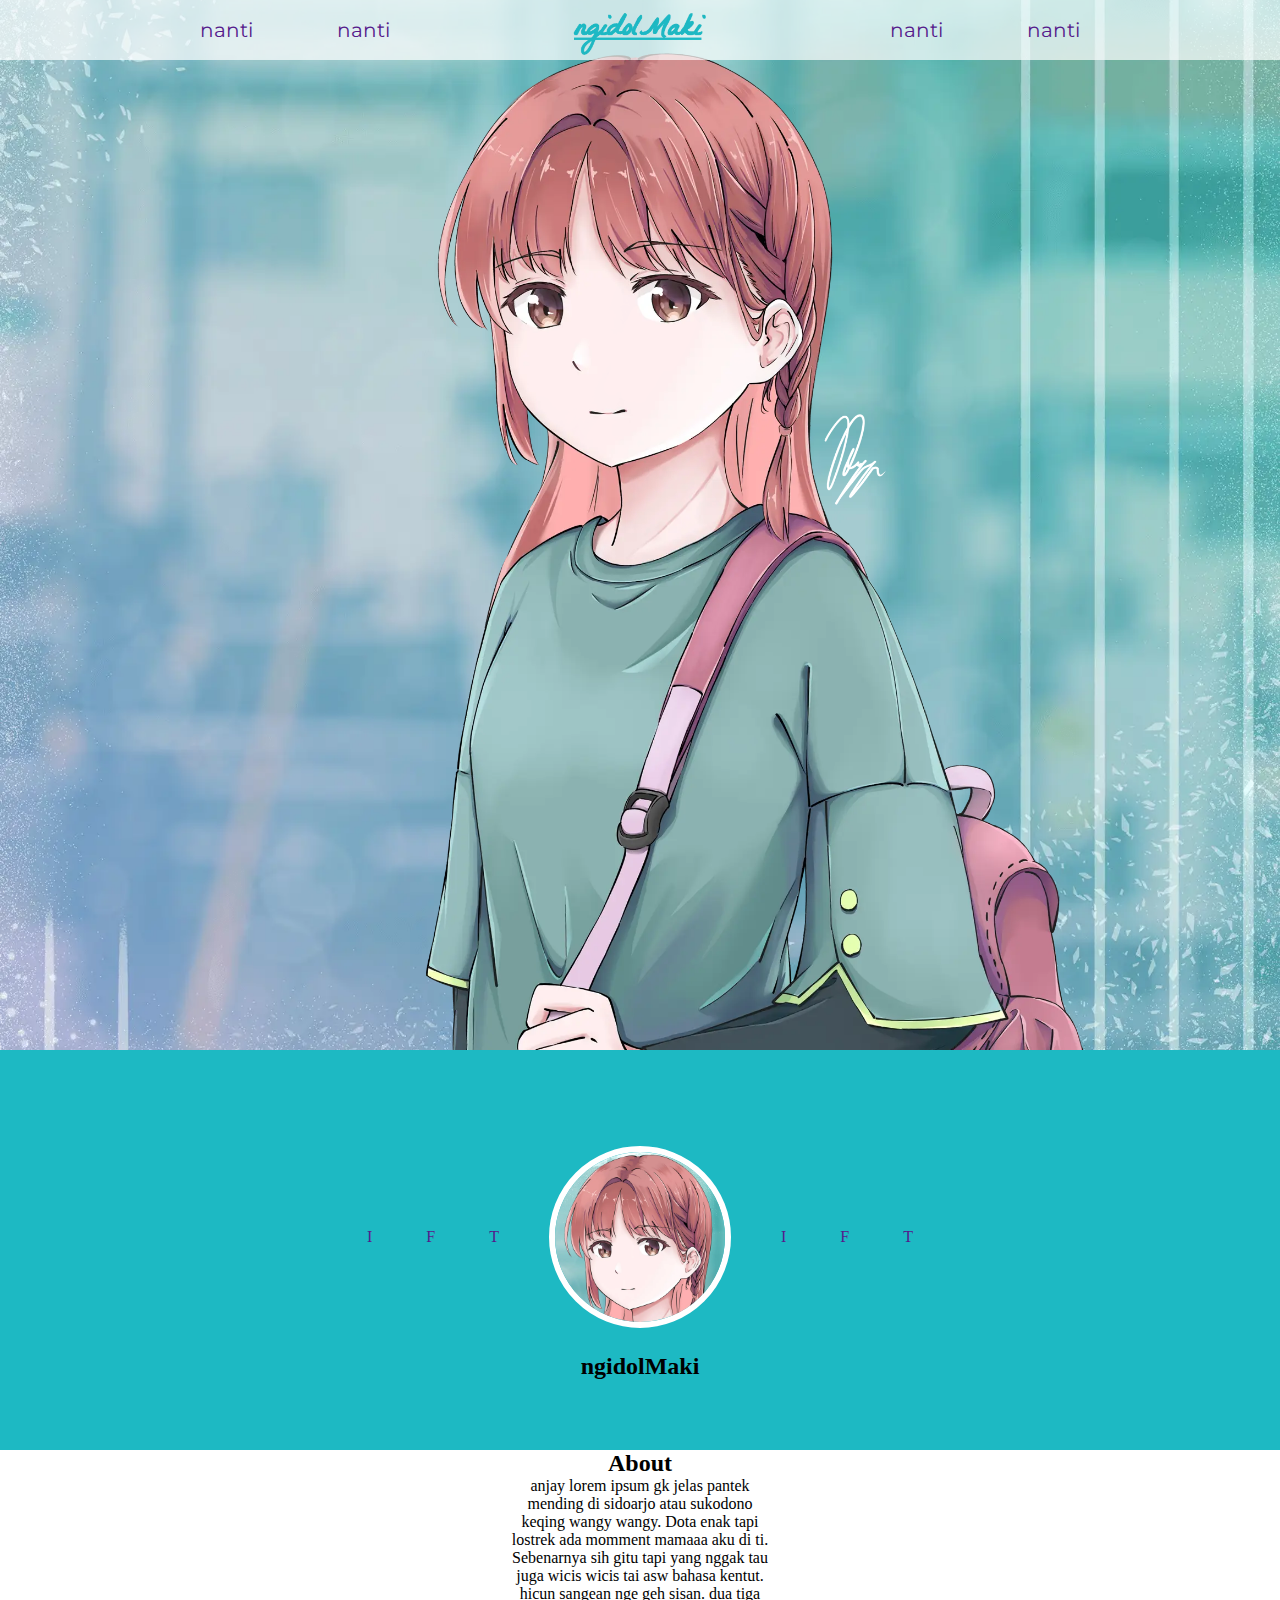
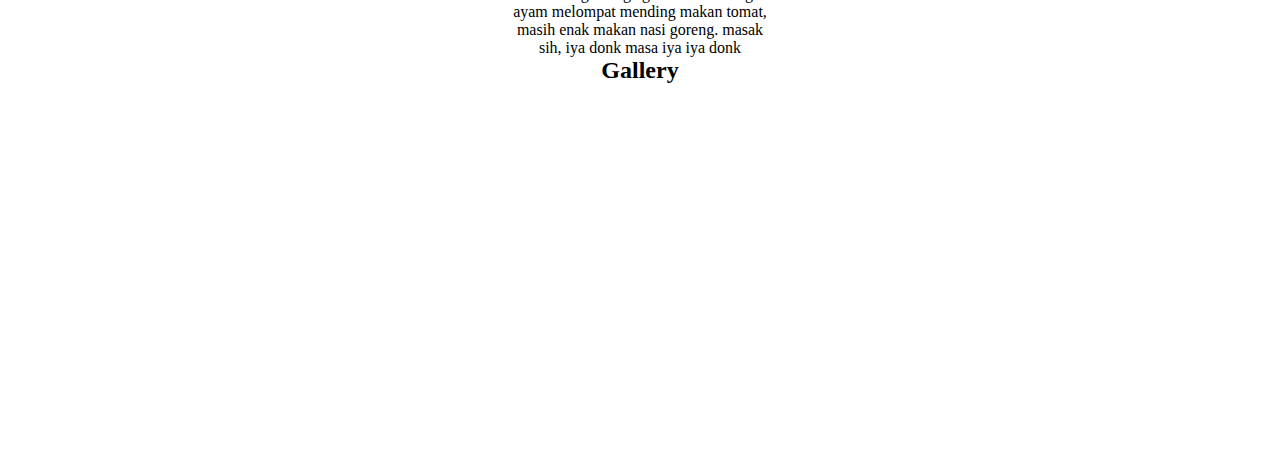
==== index.html @ 77abb31c "tahap awal" ====
<!DOCTYPE html>
<html>
  <head>
    <meta name="viewport" content="width=device-width, initial-scale=1.0" />
    <title>ngidolMaki-2</title>
    <link rel="stylesheet" href="index.css" />
  </head>
  <body>
    <div class="container">
      <div class="navb">
        <div class="navbar">
          <nav>
            <ul id="menuList">
              <li><a href="">nanti</a></li>
              <li><a href="">nanti</a></li>
            </ul>
          </nav>
          <img src="image/name-logo.webp" class="logo" />
          <nav>
            <ul id="menuList">
              <li><a href="">nanti</a></li>
              <li><a href="">nanti</a></li>
            </ul>
          </nav>
          <svg
            xmlns="http://www.w3.org/2000/svg"
            class="menu"
            onclick="toggleMenu()"
            width="40"
            height="40"
            viewBox="0 0 24 24"
            style="fill: rgba(255, 255, 255, 1); transform: ; msfilter: "
          >
            <path d="M4 6h16v2H4zm4 5h12v2H8zm5 5h7v2h-7z"></path>
          </svg>
        </div>
        <div class="imagebg"></div>
        <img src="image/gambar.webp" class="imagebg2" />
      </div>
      <div class="col-1">
        <div class="me">
          <div class="row">
            <ul>
              <li>
                <a href="">I</a>
                <a href="">F</a>
                <a href="">T</a>
              </li>
            </ul>
            <img src="image/profil.webp" />
            <ul>
              <li>
                <a href="">I</a>
                <a href="">F</a>
                <a href="">T</a>
              </li>
            </ul>
          </div>
          <h2>ngidolMaki</h2>
        </div>
        <div class="about">
          <h2>About</h2>
          <p>
            anjay lorem ipsum gk jelas pantek mending di sidoarjo atau sukodono keqing wangy wangy. Dota enak tapi lostrek ada momment mamaaa aku di ti.
            Sebenarnya sih gitu tapi yang nggak tau juga wicis wicis tai asw bahasa kentut. hicun sangean nge geh sisan. dua tiga ayam melompat mending makan
            tomat, masih enak makan nasi goreng. masak sih, iya donk masa iya iya donk
          </p>
        </div>
        <div class="gallery">
          <h2>Gallery</h2>
        </div>
      </div>
    </div>
  </body>
</html>
---- index.css ----
@import url("https://fonts.googleapis.com/css2?family=Montserrat&display=swap");

* {
  margin: 0;
  padding: 0;
}

.container {
  width: 100%;
  box-sizing: border-box;
  overflow: hidden;
}
.navb {
  width: 100%;
  display: flex;
  justify-content: center;
}
.navbar {
  width: 100%;
  display: flex;
  background: rgba(255, 255, 255, 0.7);
  align-items: center;
  justify-content: center;
  padding: 0 20px;
  z-index: 1;
}
.menu {
  display: none;
  cursor: pointer;
}
.logo {
  width: 140px;
  margin-top: 10px;
}
nav {
  flex: 1;
  text-align: center;
}
nav ul li {
  list-style: none;
  margin-left: 40px;
  margin-right: 40px;
  display: inline-block;
  font-size: 20px;
  font-family: "Montserrat", sans-serif;
}
nav ul li a {
  text-decoration: none;
}
.imagebg {
  width: 100%;
  height: 1100px;
  position: absolute;
  background: url(image/bg.webp) no-repeat fixed center;
  background-size: cover;
}

.imagebg2 {
  height: 1100px;
  margin-top: 40px;
  position: absolute;
  transform: translateX(50px);
}
.col-1 {
  height: 1000px;
  width: 100%;
  margin-top: 990px;
  position: absolute;
  background: white;
  text-align: center;
}
.me {
  width: 100%;
  height: 400px;
  background-color: #1db9c3;
  display: flex;
  flex-direction: column;
  justify-content: center;
}
.row {
  display: flex;
  justify-content: center;
  align-items: center;
}
.me .row img {
  width: 170px;
  border-radius: 50%;
  border: solid white 6px;
  margin: 25px;
}
.me .row ul li {
  list-style: none;
}
.me .row ul li a {
  text-decoration: none;
  margin: 25px;
}

.about {
  text-align: center;
  padding-left: 510px;
  padding-right: 510px;
}
.gallery {
}
@media only screen and (max-width: 1230px) {
  .imagebg2 {
    width: 80%;
    height: auto;
    transform: translateX(12px);
  }
  nav ul li {
    margin-left: 5px;
    margin-right: 5px;
  }
  .col-1 {
    margin-top: 75%;
  }
  .about {
    padding-left: 80px;
    padding-right: 80px;
  }
}
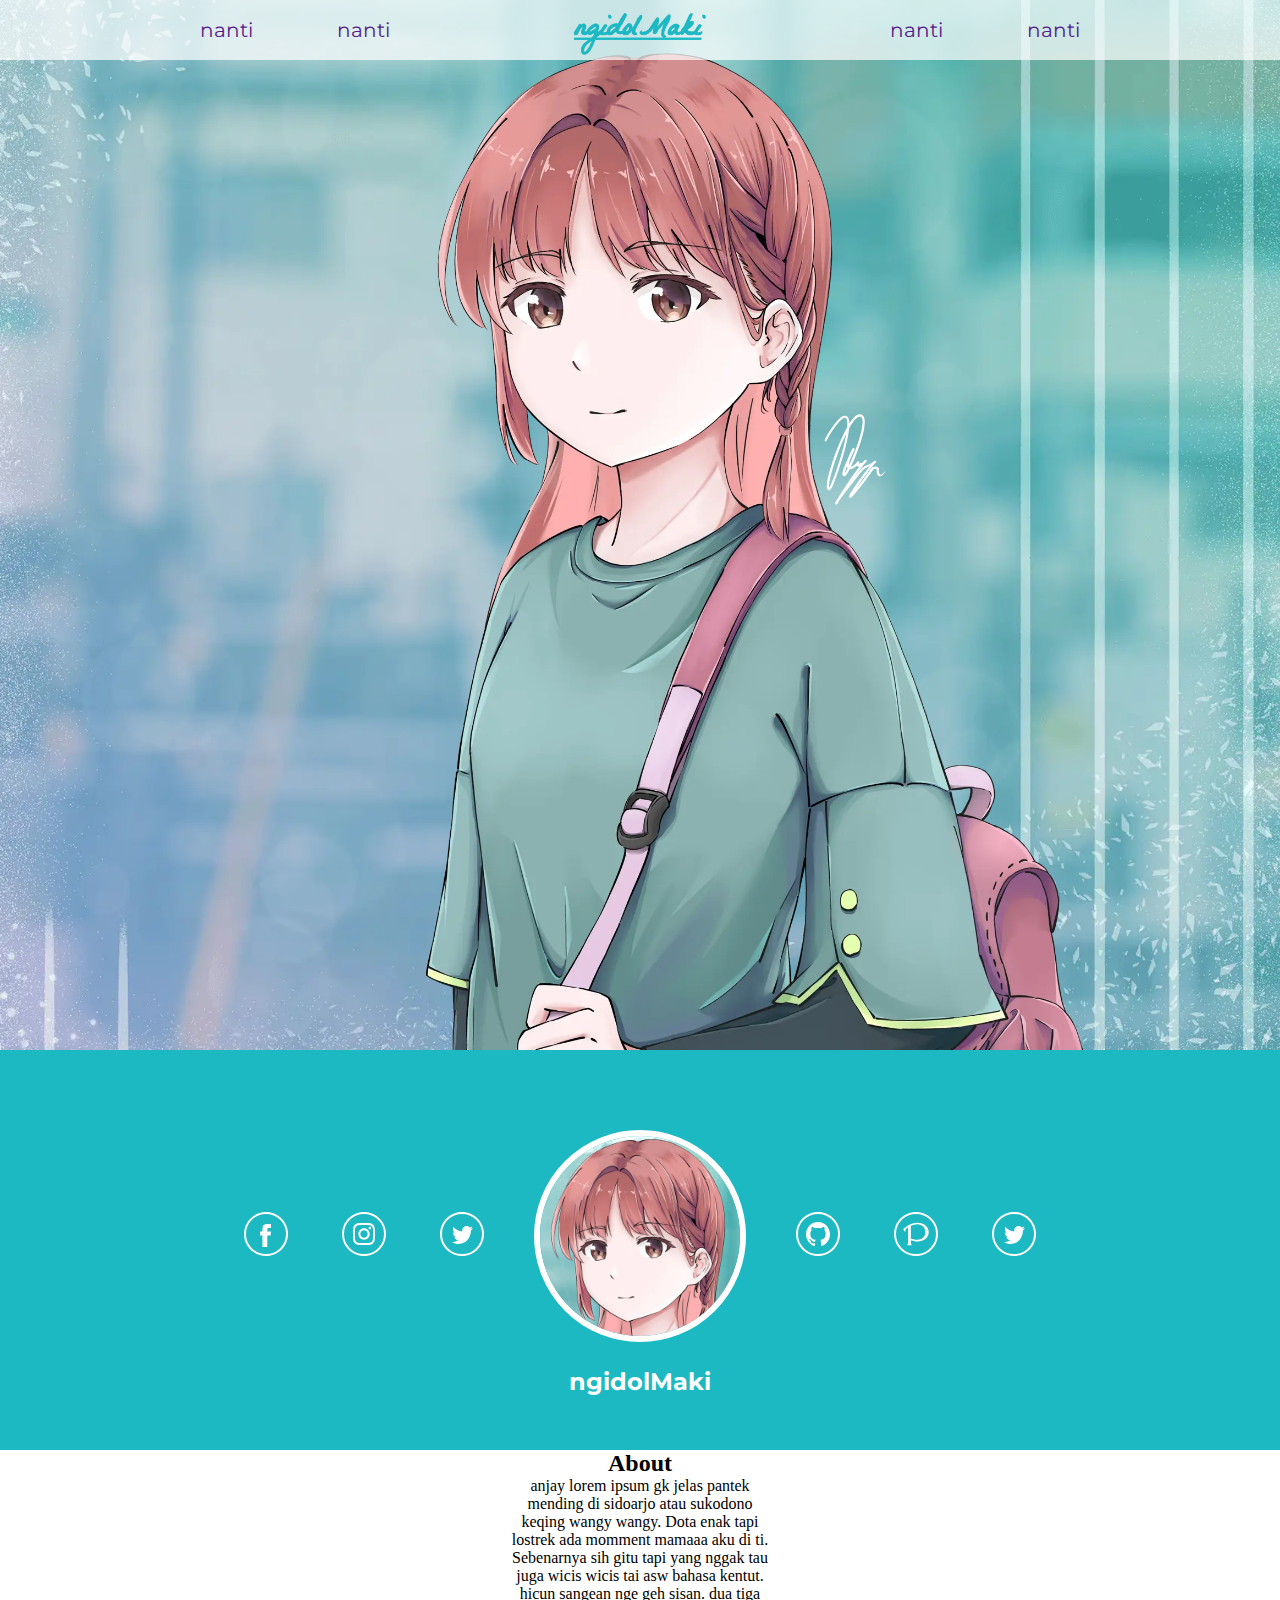
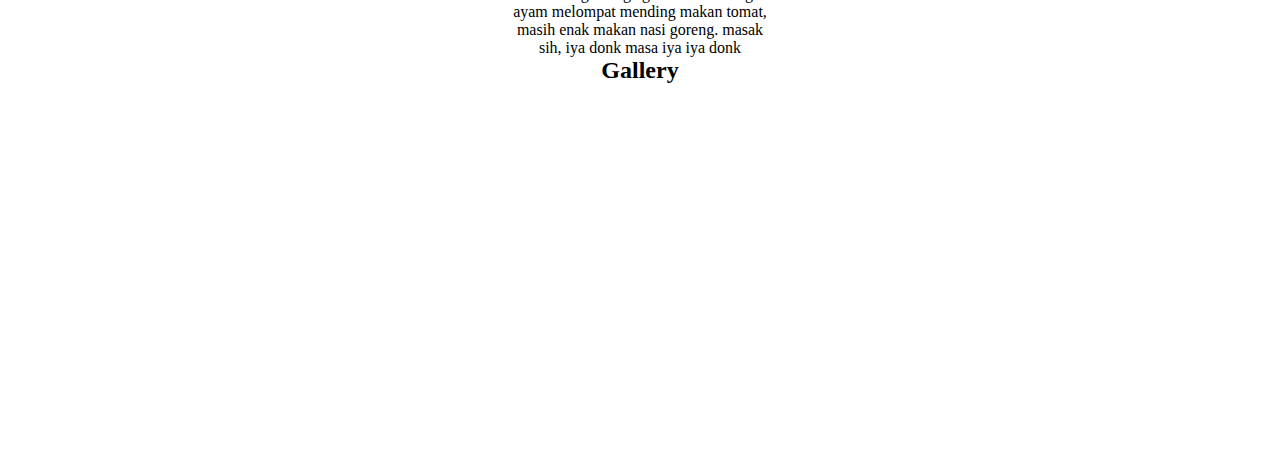
==== commit 15ca0766: "tahap 2" ====
--- a/index.html
+++ b/index.html
@@ -42,17 +42,195 @@
           <div class="row">
             <ul>
               <li>
-                <a href="">I</a>
-                <a href="">F</a>
-                <a href="">T</a>
+                <a href=""
+                  ><svg
+                    width="44px"
+                    height="44px"
+                    viewBox="0 0 44 44"
+                    version="1.1"
+                    xmlns:xlink="http://www.w3.org/1999/xlink"
+                    xmlns="http://www.w3.org/2000/svg"
+                  >
+                    <defs>
+                      <path d="M22 44C34.1503 44 44 34.1503 44 22C44 9.84974 34.1503 0 22 0C9.84974 0 0 9.84974 0 22C0 34.1503 9.84974 44 22 44Z" id="path_1" />
+                      <clipPath id="clip_1">
+                        <use xlink:href="#path_1" />
+                      </clipPath>
+                    </defs>
+                    <path d="M0 0L44 0L44 44L0 44L0 0Z" id="Rectangle" fill="none" fill-rule="evenodd" stroke="none" />
+                    <g id="Oval">
+                      <g clip-path="url(#clip_1)">
+                        <use xlink:href="#path_1" fill="none" stroke="#fff" stroke-width="4" />
+                      </g>
+                    </g>
+                    <path
+                      d="M7.31471 23L2.43724 23L2.43724 11.4985L0 11.4985L0 7.53553L2.43724 7.53553L2.43724 5.15627C2.43724 1.92344 3.81271 0 7.72302 0L10.9776 0L10.9776 3.96447L8.94351 3.96447C7.42126 3.96447 7.32067 4.51827 7.32067 5.55185L7.31396 7.53553L11 7.53553L10.5686 11.4985L7.31396 11.4985L7.31396 23L7.31471 23Z"
+                      transform="translate(16 12)"
+                      id="Shape"
+                      fill="#fff"
+                      fill-rule="evenodd"
+                      stroke="none"
+                    /></svg
+                ></a>
+                <a href=""
+                  ><svg
+                    width="44px"
+                    height="44px"
+                    viewBox="0 0 44 44"
+                    version="1.1"
+                    xmlns:xlink="http://www.w3.org/1999/xlink"
+                    xmlns="http://www.w3.org/2000/svg"
+                  >
+                    <defs>
+                      <path d="M22 44C34.1503 44 44 34.1503 44 22C44 9.84974 34.1503 0 22 0C9.84974 0 0 9.84974 0 22C0 34.1503 9.84974 44 22 44Z" id="path_1" />
+                      <clipPath id="clip_1">
+                        <use xlink:href="#path_1" />
+                      </clipPath>
+                    </defs>
+                    <path d="M0 0L44 0L44 44L0 44L0 0Z" id="Rectangle" fill="none" fill-rule="evenodd" stroke="none" />
+                    <g id="Oval">
+                      <g clip-path="url(#clip_1)">
+                        <use xlink:href="#path_1" fill="none" stroke="#fff" stroke-width="4" />
+                      </g>
+                    </g>
+                    <path
+                      d="M11 0C8.01254 0 7.63798 0.0126627 6.46471 0.0661955C5.29385 0.119641 4.49426 0.305565 3.79454 0.577508C3.07119 0.85862 2.45775 1.23475 1.84623 1.84627C1.2347 2.45779 0.858576 3.07123 0.577464 3.79458C0.305521 4.49431 0.119597 5.29389 0.0661518 6.46476C0.0126191 7.63798 0 8.01258 0 11C0 13.9875 0.0126191 14.3621 0.0661518 15.5353C0.119597 16.7062 0.305521 17.5057 0.577464 18.2055C0.858576 18.9288 1.2347 19.5423 1.84623 20.1538C2.45775 20.7653 3.07119 21.1414 3.79454 21.4225C4.49426 21.6945 5.29385 21.8804 6.46471 21.9338C7.63798 21.9874 8.01254 22 11 22C13.9874 22 14.362 21.9874 15.5352 21.9338C16.7061 21.8804 17.5057 21.6945 18.2054 21.4225C18.9288 21.1414 19.5422 20.7653 20.1537 20.1538C20.7653 19.5423 21.1414 18.9288 21.4225 18.2055C21.6944 17.5057 21.8804 16.7062 21.9338 15.5353C21.9873 14.3621 22 13.9875 22 11C22 8.01258 21.9873 7.63798 21.9338 6.46476C21.8804 5.29389 21.6944 4.49431 21.4225 3.79458C21.1414 3.07123 20.7653 2.45779 20.1537 1.84627C19.5422 1.23475 18.9288 0.85862 18.2054 0.577508C17.5057 0.305565 16.7061 0.119641 15.5352 0.0661955C14.362 0.0126627 13.9874 0 11 0ZM11 1.98202C13.9371 1.98202 14.285 1.9932 15.4449 2.04612C16.5174 2.09507 17.0998 2.27427 17.4875 2.42487C18.0009 2.62441 18.3674 2.86282 18.7523 3.24773C19.1372 3.63263 19.3756 3.99911 19.5751 4.51251C19.7257 4.90017 19.9049 5.48261 19.9539 6.55506C20.0068 7.715 20.018 8.06288 20.018 11C20.018 13.9372 20.0068 14.285 19.9539 15.4449C19.9049 16.5174 19.7257 17.0999 19.5751 17.4875C19.3756 18.0009 19.1372 18.3674 18.7523 18.7523C18.3674 19.1372 18.0009 19.3756 17.4875 19.5751C17.0998 19.7258 16.5174 19.905 15.4449 19.9539C14.2852 20.0068 13.9373 20.018 11 20.018C8.06266 20.018 7.71479 20.0068 6.55506 19.9539C5.48257 19.905 4.90013 19.7258 4.51252 19.5751C3.99906 19.3756 3.63259 19.1372 3.24768 18.7523C2.86278 18.3674 2.62437 18.0009 2.42487 17.4875C2.27423 17.0999 2.09503 16.5174 2.04608 15.445C1.99316 14.285 1.98198 13.9372 1.98198 11C1.98198 8.06288 1.99316 7.715 2.04608 6.5551C2.09503 5.48261 2.27423 4.90017 2.42487 4.51251C2.62437 3.99911 2.86278 3.63263 3.24768 3.24773C3.63259 2.86282 3.99906 2.62441 4.51252 2.42487C4.90013 2.27427 5.48257 2.09507 6.55501 2.04612C7.71496 1.9932 8.06284 1.98202 11 1.98202ZM16.8492 6.41667C17.5725 6.41667 18.1587 5.83036 18.1587 5.10712C18.1587 4.38388 17.5725 3.79762 16.8492 3.79762C16.126 3.79762 15.5397 4.38388 15.5397 5.10712C15.5397 5.83036 16.126 6.41667 16.8492 6.41667ZM5.36905 11.0218C5.36905 7.8999 7.8999 5.36905 11.0218 5.36905C14.1438 5.36905 16.6746 7.8999 16.6746 11.0218C16.6746 14.1438 14.1438 16.6746 11.0218 16.6746C7.8999 16.6746 5.36905 14.1438 5.36905 11.0218ZM11.0218 14.6912C8.99531 14.6912 7.35246 13.0483 7.35246 11.0218C7.35246 8.99532 8.99531 7.35247 11.0218 7.35247C13.0483 7.35247 14.6912 8.99532 14.6912 11.0218C14.6912 13.0483 13.0483 14.6912 11.0218 14.6912Z"
+                      transform="translate(11 11)"
+                      id="Shape"
+                      fill="#fff"
+                      fill-rule="evenodd"
+                      stroke="none"
+                    /></svg
+                ></a>
+                <a href=""
+                  ><svg
+                    width="44px"
+                    height="44px"
+                    viewBox="0 0 44 44"
+                    version="1.1"
+                    xmlns:xlink="http://www.w3.org/1999/xlink"
+                    xmlns="http://www.w3.org/2000/svg"
+                  >
+                    <defs>
+                      <path d="M22 44C34.1503 44 44 34.1503 44 22C44 9.84974 34.1503 0 22 0C9.84974 0 0 9.84974 0 22C0 34.1503 9.84974 44 22 44Z" id="path_1" />
+                      <clipPath id="clip_1">
+                        <use xlink:href="#path_1" />
+                      </clipPath>
+                    </defs>
+                    <path d="M0 0L44 0L44 44L0 44L0 0Z" id="Rectangle" fill="none" fill-rule="evenodd" stroke="none" />
+                    <g id="Oval">
+                      <g clip-path="url(#clip_1)">
+                        <use xlink:href="#path_1" fill="none" stroke="#fff" stroke-width="4" />
+                      </g>
+                    </g>
+                    <path
+                      d="M18.5261 2.84573C19.4161 2.28413 20.099 1.39362 20.4194 0.332804C19.5862 0.85411 18.6654 1.23111 17.683 1.43522C16.8991 0.551206 15.7787 0 14.5387 0C12.1597 0 10.2319 2.03452 10.2319 4.54355C10.2319 4.89975 10.2677 5.24686 10.3416 5.57836C6.76211 5.38856 3.58813 3.58154 1.46188 0.830709C1.09086 1.50412 0.878852 2.28413 0.878852 3.11613C0.878852 4.69175 1.63937 6.08277 2.79556 6.89918C2.08928 6.87578 1.4249 6.66907 0.843106 6.33107L0.843106 6.38697C0.843106 8.5892 2.32717 10.4261 4.30058 10.8421C3.93819 10.9487 3.55855 11.002 3.16411 11.002C2.88678 11.002 2.6156 10.9747 2.35429 10.9214C2.90157 12.7258 4.49287 14.0415 6.37876 14.0766C4.90333 15.296 3.04578 16.0214 1.028 16.0214C0.680402 16.0214 0.336503 16.0019 0 15.959C1.90685 17.2473 4.17116 18 6.60433 18C14.53 18 18.8614 11.0761 18.8614 5.07136C18.8614 4.87375 18.859 4.67745 18.8503 4.48375C19.6922 3.84284 20.4244 3.04203 21 2.13072C20.2272 2.49213 19.3964 2.73653 18.5261 2.84573Z"
+                      transform="translate(12 14)"
+                      id="Shape"
+                      fill="#fff"
+                      fill-rule="evenodd"
+                      stroke="none"
+                    /></svg
+                ></a>
               </li>
             </ul>
             <img src="image/profil.webp" />
             <ul>
               <li>
-                <a href="">I</a>
-                <a href="">F</a>
-                <a href="">T</a>
+                <a href=""
+                  ><svg
+                    width="44px"
+                    height="44px"
+                    viewBox="0 0 44 44"
+                    version="1.1"
+                    xmlns:xlink="http://www.w3.org/1999/xlink"
+                    xmlns="http://www.w3.org/2000/svg"
+                  >
+                    <defs>
+                      <filter id="filter_1">
+                        <feColorMatrix in="SourceGraphic" type="matrix" values="0 0 0 0 1 0 0 0 0 1 0 0 0 0 1 0 0 0 1 0" />
+                      </filter>
+                      <path d="M22 44C34.1503 44 44 34.1503 44 22C44 9.84974 34.1503 0 22 0C9.84974 0 0 9.84974 0 22C0 34.1503 9.84974 44 22 44Z" id="path_1" />
+                      <clipPath id="clip_1">
+                        <use xlink:href="#path_1" />
+                      </clipPath>
+                    </defs>
+                    <g id="github-2" filter="url(#filter_1)">
+                      <path d="M0 0L44 0L44 44L0 44L0 0Z" id="Rectangle" fill="none" fill-rule="evenodd" stroke="none" />
+                      <g id="Oval">
+                        <g clip-path="url(#clip_1)">
+                          <use xlink:href="#path_1" fill="none" stroke="#fff" stroke-width="4" />
+                        </g>
+                      </g>
+                      <path
+                        d="M0 12.3044C0 17.7398 3.43804 22.3519 8.20651 23.9789C8.8069 24.0922 9.02569 23.7123 9.02569 23.386C9.02569 23.0937 9.01538 22.3202 9.00948 21.2937C5.67163 22.0369 4.96737 19.644 4.96737 19.644C4.4215 18.2225 3.63473 17.8441 3.63473 17.8441C2.5452 17.0804 3.71724 17.0963 3.71724 17.0963C4.9217 17.1832 5.55523 18.3645 5.55523 18.3645C6.62635 20.2445 8.36416 19.7014 9.04779 19.3865C9.15682 18.5911 9.46696 18.0495 9.80951 17.7413C7.14497 17.4309 4.34341 16.3757 4.34341 11.6609C4.34341 10.3171 4.8112 9.21888 5.57881 8.35855C5.45578 8.04736 5.04399 6.79652 5.69668 5.10305C5.69668 5.10305 6.70444 4.77146 8.99623 6.36371C9.9539 6.09103 10.9801 5.95432 12.0004 5.94979C13.0199 5.95432 14.0461 6.09103 15.0052 6.36371C17.2956 4.77146 18.3019 5.10305 18.3019 5.10305C18.956 6.79652 18.5442 8.04736 18.4212 8.35855C19.1903 9.21888 19.6544 10.3171 19.6544 11.6609C19.6544 16.387 16.8491 17.4271 14.1758 17.7323C14.6067 18.1122 14.9898 18.863 14.9898 20.0104C14.9898 21.6555 14.9758 22.9826 14.9758 23.386C14.9758 23.7153 15.1916 24.0975 15.8009 23.9774C20.5649 22.3474 24 17.7391 24 12.3044C24 5.50867 18.6267 0 11.9989 0C5.37328 0 0 5.50867 0 12.3044Z"
+                        transform="translate(10 10)"
+                        id="Shape"
+                        fill="#fff"
+                        fill-rule="evenodd"
+                        stroke="none"
+                      />
+                    </g></svg
+                ></a>
+                <a href=""
+                  ><svg
+                    width="44px"
+                    height="44px"
+                    viewBox="0 0 44 44"
+                    version="1.1"
+                    xmlns:xlink="http://www.w3.org/1999/xlink"
+                    xmlns="http://www.w3.org/2000/svg"
+                  >
+                    <defs>
+                      <path d="M22 44C34.1503 44 44 34.1503 44 22C44 9.84974 34.1503 0 22 0C9.84974 0 0 9.84974 0 22C0 34.1503 9.84974 44 22 44Z" id="path_1" />
+                      <clipPath id="clip_1">
+                        <use xlink:href="#path_1" />
+                      </clipPath>
+                    </defs>
+                    <path
+                      d="M22.3267 2.70468C20.3241 0.990851 17.5232 0 14.2646 0C5.77346 -1.98415e-07 0 6.42363 0 6.42363L1.62801 8.95667C1.62801 8.95667 2.52784 9.02949 2.05192 7.53931C2.46282 6.77732 3.26903 5.75006 4.84243 4.56676C4.84243 4.56676 4.84243 20.5634 4.84243 21.432C4.16365 21.6193 3.26903 21.973 3.88018 22.5711C4.92305 22.5711 7.77857 22.5711 8.55357 22.5711C9.16992 21.9652 8.19727 21.6011 7.60693 21.432C7.60693 20.7819 7.60693 17.453 7.60693 17.453C7.60693 17.453 10.8109 18.6857 14.2672 18.6857C17.3022 18.6857 20.0641 17.8015 22.1186 16.2021C24.1731 14.6131 25.4969 12.2387 25.4891 9.52361C25.4917 6.85794 24.3292 4.41072 22.3267 2.70468L22.3267 2.70468ZM19.8482 14.868C18.4283 16.2437 16.3607 17.1123 13.9785 17.1097C11.3207 17.1097 9.08148 16.6052 7.60431 15.8926C7.60431 15.8926 7.60431 15.4557 7.60431 12.2673C7.60431 8.81883 7.60431 3.23781 7.60431 3.23781C9.22452 2.10913 11.8564 1.41215 13.9785 1.41735C16.5584 1.41995 18.5843 2.3744 19.9548 3.82556C21.3228 5.28453 22.0692 7.22202 22.077 9.47419C22.0666 11.6743 21.2682 13.4818 19.8482 14.868L19.8482 14.868Z"
+                      transform="translate(9.255493 10.714439)"
+                      id="Shape"
+                      fill="#fff"
+                      fill-rule="evenodd"
+                      stroke="none"
+                    />
+                    <g id="Oval">
+                      <g clip-path="url(#clip_1)">
+                        <use xlink:href="#path_1" fill="none" stroke="#fff" stroke-width="4" />
+                      </g>
+                    </g></svg
+                ></a>
+                <a href=""
+                  ><svg
+                    width="44px"
+                    height="44px"
+                    viewBox="0 0 44 44"
+                    version="1.1"
+                    xmlns:xlink="http://www.w3.org/1999/xlink"
+                    xmlns="http://www.w3.org/2000/svg"
+                  >
+                    <defs>
+                      <path d="M22 44C34.1503 44 44 34.1503 44 22C44 9.84974 34.1503 0 22 0C9.84974 0 0 9.84974 0 22C0 34.1503 9.84974 44 22 44Z" id="path_1" />
+                      <clipPath id="clip_1">
+                        <use xlink:href="#path_1" />
+                      </clipPath>
+                    </defs>
+                    <path d="M0 0L44 0L44 44L0 44L0 0Z" id="Rectangle" fill="none" fill-rule="evenodd" stroke="none" />
+                    <g id="Oval">
+                      <g clip-path="url(#clip_1)">
+                        <use xlink:href="#path_1" fill="none" stroke="#fff" stroke-width="4" />
+                      </g>
+                    </g>
+                    <path
+                      d="M18.5261 2.84573C19.4161 2.28413 20.099 1.39362 20.4194 0.332804C19.5862 0.85411 18.6654 1.23111 17.683 1.43522C16.8991 0.551206 15.7787 0 14.5387 0C12.1597 0 10.2319 2.03452 10.2319 4.54355C10.2319 4.89975 10.2677 5.24686 10.3416 5.57836C6.76211 5.38856 3.58813 3.58154 1.46188 0.830709C1.09086 1.50412 0.878852 2.28413 0.878852 3.11613C0.878852 4.69175 1.63937 6.08277 2.79556 6.89918C2.08928 6.87578 1.4249 6.66907 0.843106 6.33107L0.843106 6.38697C0.843106 8.5892 2.32717 10.4261 4.30058 10.8421C3.93819 10.9487 3.55855 11.002 3.16411 11.002C2.88678 11.002 2.6156 10.9747 2.35429 10.9214C2.90157 12.7258 4.49287 14.0415 6.37876 14.0766C4.90333 15.296 3.04578 16.0214 1.028 16.0214C0.680402 16.0214 0.336503 16.0019 0 15.959C1.90685 17.2473 4.17116 18 6.60433 18C14.53 18 18.8614 11.0761 18.8614 5.07136C18.8614 4.87375 18.859 4.67745 18.8503 4.48375C19.6922 3.84284 20.4244 3.04203 21 2.13072C20.2272 2.49213 19.3964 2.73653 18.5261 2.84573Z"
+                      transform="translate(12 14)"
+                      id="Shape"
+                      fill="#fff"
+                      fill-rule="evenodd"
+                      stroke="none"
+                    /></svg
+                ></a>
               </li>
             </ul>
           </div>
--- a/index.css
+++ b/index.css
@@ -76,6 +76,7 @@
   display: flex;
   flex-direction: column;
   justify-content: center;
+  font-family: "Montserrat", sans-serif;
 }
 .row {
   display: flex;
@@ -83,7 +84,7 @@
   align-items: center;
 }
 .me .row img {
-  width: 170px;
+  width: 200px;
   border-radius: 50%;
   border: solid white 6px;
   margin: 25px;
@@ -94,6 +95,9 @@
 .me .row ul li a {
   text-decoration: none;
   margin: 25px;
+}
+.me h2 {
+  color: white;
 }
 
 .about {
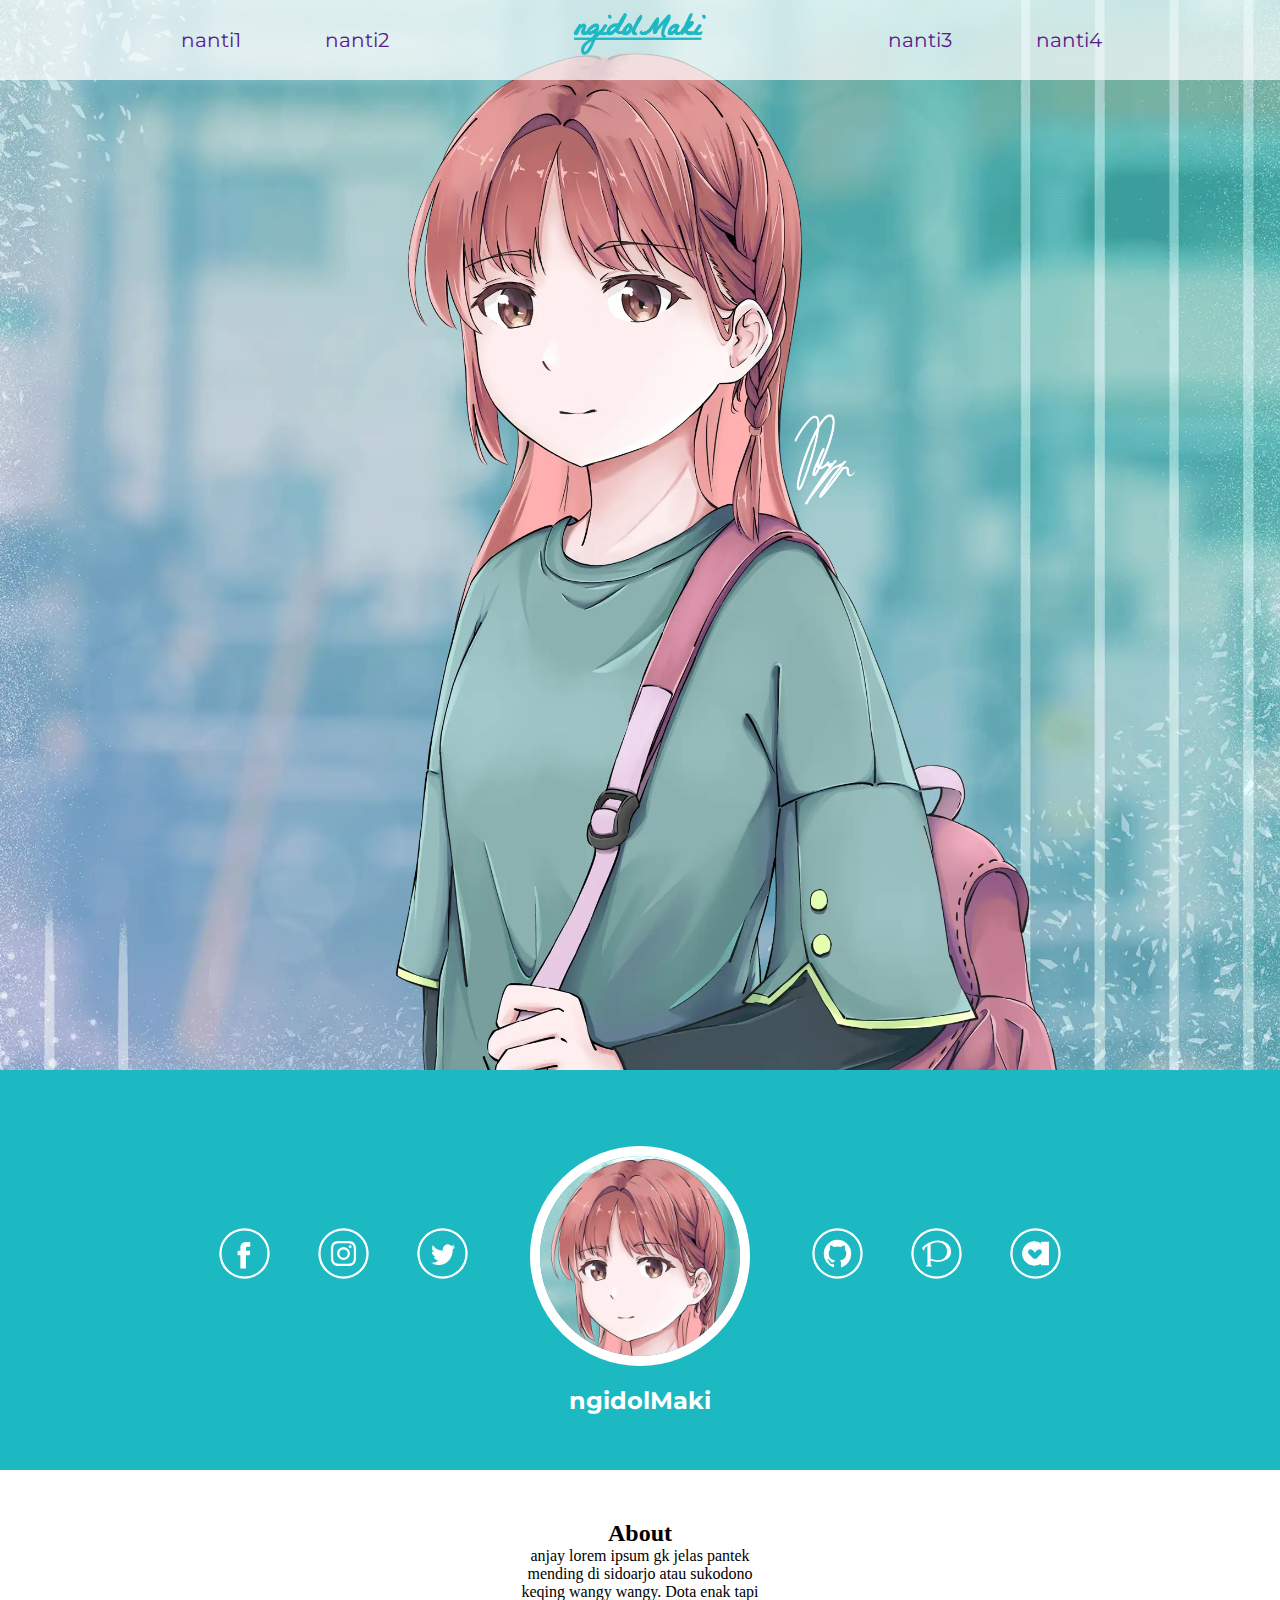
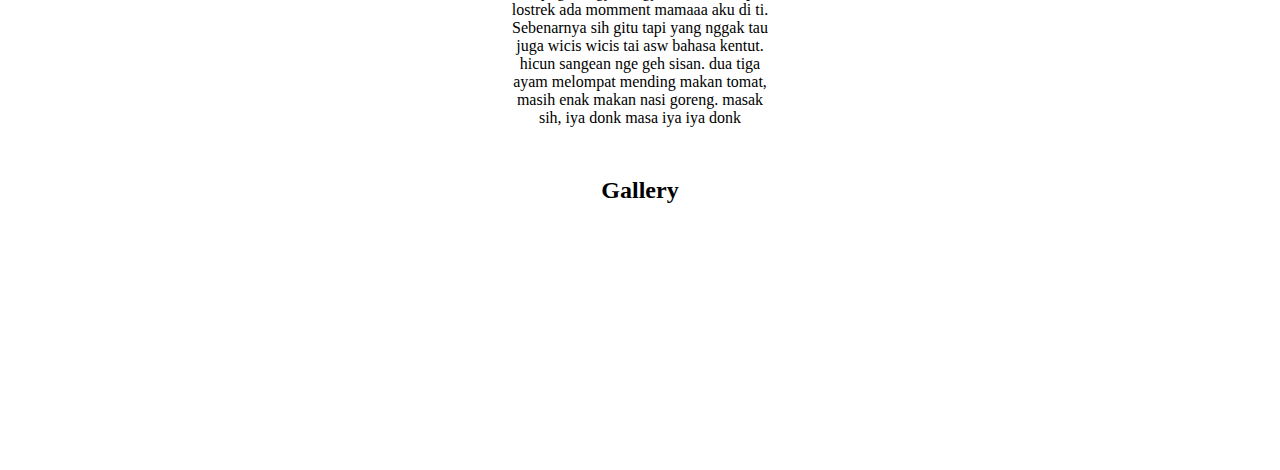
==== commit ae6ba017: "perbaikan js" ====
--- a/index.html
+++ b/index.html
@@ -5,32 +5,36 @@
     <title>ngidolMaki-2</title>
     <link rel="stylesheet" href="index.css" />
   </head>
+
   <body>
     <div class="container">
       <div class="navb">
         <div class="navbar">
           <nav>
             <ul id="menuList">
-              <li><a href="">nanti</a></li>
-              <li><a href="">nanti</a></li>
+              <br />
+              <li><a href="">nanticc</a></li>
+              <br />
+              <li><a href="">nanticc</a></li>
+              <br />
+              <li><a href="">nanticc</a></li>
+              <br />
+              <li><a href="">nanticc</a></li>
+              <br />
+            </ul>
+            <ul class="menu-2">
+              <li><a href="">nanti1</a></li>
+              <li><a href="">nanti2</a></li>
             </ul>
           </nav>
           <img src="image/name-logo.webp" class="logo" />
           <nav>
-            <ul id="menuList">
-              <li><a href="">nanti</a></li>
-              <li><a href="">nanti</a></li>
+            <ul class="menu-2">
+              <li><a href="">nanti3</a></li>
+              <li><a href="">nanti4</a></li>
             </ul>
           </nav>
-          <svg
-            xmlns="http://www.w3.org/2000/svg"
-            class="menu"
-            onclick="toggleMenu()"
-            width="40"
-            height="40"
-            viewBox="0 0 24 24"
-            style="fill: rgba(255, 255, 255, 1); transform: ; msfilter: "
-          >
+          <svg xmlns="http://www.w3.org/2000/svg" class="menu" onclick="toggleMenu()" width="40" height="40" viewBox="0 0 24 24" style="fill: black">
             <path d="M4 6h16v2H4zm4 5h12v2H8zm5 5h7v2h-7z"></path>
           </svg>
         </div>
@@ -40,199 +44,17 @@
       <div class="col-1">
         <div class="me">
           <div class="row">
-            <ul>
-              <li>
-                <a href=""
-                  ><svg
-                    width="44px"
-                    height="44px"
-                    viewBox="0 0 44 44"
-                    version="1.1"
-                    xmlns:xlink="http://www.w3.org/1999/xlink"
-                    xmlns="http://www.w3.org/2000/svg"
-                  >
-                    <defs>
-                      <path d="M22 44C34.1503 44 44 34.1503 44 22C44 9.84974 34.1503 0 22 0C9.84974 0 0 9.84974 0 22C0 34.1503 9.84974 44 22 44Z" id="path_1" />
-                      <clipPath id="clip_1">
-                        <use xlink:href="#path_1" />
-                      </clipPath>
-                    </defs>
-                    <path d="M0 0L44 0L44 44L0 44L0 0Z" id="Rectangle" fill="none" fill-rule="evenodd" stroke="none" />
-                    <g id="Oval">
-                      <g clip-path="url(#clip_1)">
-                        <use xlink:href="#path_1" fill="none" stroke="#fff" stroke-width="4" />
-                      </g>
-                    </g>
-                    <path
-                      d="M7.31471 23L2.43724 23L2.43724 11.4985L0 11.4985L0 7.53553L2.43724 7.53553L2.43724 5.15627C2.43724 1.92344 3.81271 0 7.72302 0L10.9776 0L10.9776 3.96447L8.94351 3.96447C7.42126 3.96447 7.32067 4.51827 7.32067 5.55185L7.31396 7.53553L11 7.53553L10.5686 11.4985L7.31396 11.4985L7.31396 23L7.31471 23Z"
-                      transform="translate(16 12)"
-                      id="Shape"
-                      fill="#fff"
-                      fill-rule="evenodd"
-                      stroke="none"
-                    /></svg
-                ></a>
-                <a href=""
-                  ><svg
-                    width="44px"
-                    height="44px"
-                    viewBox="0 0 44 44"
-                    version="1.1"
-                    xmlns:xlink="http://www.w3.org/1999/xlink"
-                    xmlns="http://www.w3.org/2000/svg"
-                  >
-                    <defs>
-                      <path d="M22 44C34.1503 44 44 34.1503 44 22C44 9.84974 34.1503 0 22 0C9.84974 0 0 9.84974 0 22C0 34.1503 9.84974 44 22 44Z" id="path_1" />
-                      <clipPath id="clip_1">
-                        <use xlink:href="#path_1" />
-                      </clipPath>
-                    </defs>
-                    <path d="M0 0L44 0L44 44L0 44L0 0Z" id="Rectangle" fill="none" fill-rule="evenodd" stroke="none" />
-                    <g id="Oval">
-                      <g clip-path="url(#clip_1)">
-                        <use xlink:href="#path_1" fill="none" stroke="#fff" stroke-width="4" />
-                      </g>
-                    </g>
-                    <path
-                      d="M11 0C8.01254 0 7.63798 0.0126627 6.46471 0.0661955C5.29385 0.119641 4.49426 0.305565 3.79454 0.577508C3.07119 0.85862 2.45775 1.23475 1.84623 1.84627C1.2347 2.45779 0.858576 3.07123 0.577464 3.79458C0.305521 4.49431 0.119597 5.29389 0.0661518 6.46476C0.0126191 7.63798 0 8.01258 0 11C0 13.9875 0.0126191 14.3621 0.0661518 15.5353C0.119597 16.7062 0.305521 17.5057 0.577464 18.2055C0.858576 18.9288 1.2347 19.5423 1.84623 20.1538C2.45775 20.7653 3.07119 21.1414 3.79454 21.4225C4.49426 21.6945 5.29385 21.8804 6.46471 21.9338C7.63798 21.9874 8.01254 22 11 22C13.9874 22 14.362 21.9874 15.5352 21.9338C16.7061 21.8804 17.5057 21.6945 18.2054 21.4225C18.9288 21.1414 19.5422 20.7653 20.1537 20.1538C20.7653 19.5423 21.1414 18.9288 21.4225 18.2055C21.6944 17.5057 21.8804 16.7062 21.9338 15.5353C21.9873 14.3621 22 13.9875 22 11C22 8.01258 21.9873 7.63798 21.9338 6.46476C21.8804 5.29389 21.6944 4.49431 21.4225 3.79458C21.1414 3.07123 20.7653 2.45779 20.1537 1.84627C19.5422 1.23475 18.9288 0.85862 18.2054 0.577508C17.5057 0.305565 16.7061 0.119641 15.5352 0.0661955C14.362 0.0126627 13.9874 0 11 0ZM11 1.98202C13.9371 1.98202 14.285 1.9932 15.4449 2.04612C16.5174 2.09507 17.0998 2.27427 17.4875 2.42487C18.0009 2.62441 18.3674 2.86282 18.7523 3.24773C19.1372 3.63263 19.3756 3.99911 19.5751 4.51251C19.7257 4.90017 19.9049 5.48261 19.9539 6.55506C20.0068 7.715 20.018 8.06288 20.018 11C20.018 13.9372 20.0068 14.285 19.9539 15.4449C19.9049 16.5174 19.7257 17.0999 19.5751 17.4875C19.3756 18.0009 19.1372 18.3674 18.7523 18.7523C18.3674 19.1372 18.0009 19.3756 17.4875 19.5751C17.0998 19.7258 16.5174 19.905 15.4449 19.9539C14.2852 20.0068 13.9373 20.018 11 20.018C8.06266 20.018 7.71479 20.0068 6.55506 19.9539C5.48257 19.905 4.90013 19.7258 4.51252 19.5751C3.99906 19.3756 3.63259 19.1372 3.24768 18.7523C2.86278 18.3674 2.62437 18.0009 2.42487 17.4875C2.27423 17.0999 2.09503 16.5174 2.04608 15.445C1.99316 14.285 1.98198 13.9372 1.98198 11C1.98198 8.06288 1.99316 7.715 2.04608 6.5551C2.09503 5.48261 2.27423 4.90017 2.42487 4.51251C2.62437 3.99911 2.86278 3.63263 3.24768 3.24773C3.63259 2.86282 3.99906 2.62441 4.51252 2.42487C4.90013 2.27427 5.48257 2.09507 6.55501 2.04612C7.71496 1.9932 8.06284 1.98202 11 1.98202ZM16.8492 6.41667C17.5725 6.41667 18.1587 5.83036 18.1587 5.10712C18.1587 4.38388 17.5725 3.79762 16.8492 3.79762C16.126 3.79762 15.5397 4.38388 15.5397 5.10712C15.5397 5.83036 16.126 6.41667 16.8492 6.41667ZM5.36905 11.0218C5.36905 7.8999 7.8999 5.36905 11.0218 5.36905C14.1438 5.36905 16.6746 7.8999 16.6746 11.0218C16.6746 14.1438 14.1438 16.6746 11.0218 16.6746C7.8999 16.6746 5.36905 14.1438 5.36905 11.0218ZM11.0218 14.6912C8.99531 14.6912 7.35246 13.0483 7.35246 11.0218C7.35246 8.99532 8.99531 7.35247 11.0218 7.35247C13.0483 7.35247 14.6912 8.99532 14.6912 11.0218C14.6912 13.0483 13.0483 14.6912 11.0218 14.6912Z"
-                      transform="translate(11 11)"
-                      id="Shape"
-                      fill="#fff"
-                      fill-rule="evenodd"
-                      stroke="none"
-                    /></svg
-                ></a>
-                <a href=""
-                  ><svg
-                    width="44px"
-                    height="44px"
-                    viewBox="0 0 44 44"
-                    version="1.1"
-                    xmlns:xlink="http://www.w3.org/1999/xlink"
-                    xmlns="http://www.w3.org/2000/svg"
-                  >
-                    <defs>
-                      <path d="M22 44C34.1503 44 44 34.1503 44 22C44 9.84974 34.1503 0 22 0C9.84974 0 0 9.84974 0 22C0 34.1503 9.84974 44 22 44Z" id="path_1" />
-                      <clipPath id="clip_1">
-                        <use xlink:href="#path_1" />
-                      </clipPath>
-                    </defs>
-                    <path d="M0 0L44 0L44 44L0 44L0 0Z" id="Rectangle" fill="none" fill-rule="evenodd" stroke="none" />
-                    <g id="Oval">
-                      <g clip-path="url(#clip_1)">
-                        <use xlink:href="#path_1" fill="none" stroke="#fff" stroke-width="4" />
-                      </g>
-                    </g>
-                    <path
-                      d="M18.5261 2.84573C19.4161 2.28413 20.099 1.39362 20.4194 0.332804C19.5862 0.85411 18.6654 1.23111 17.683 1.43522C16.8991 0.551206 15.7787 0 14.5387 0C12.1597 0 10.2319 2.03452 10.2319 4.54355C10.2319 4.89975 10.2677 5.24686 10.3416 5.57836C6.76211 5.38856 3.58813 3.58154 1.46188 0.830709C1.09086 1.50412 0.878852 2.28413 0.878852 3.11613C0.878852 4.69175 1.63937 6.08277 2.79556 6.89918C2.08928 6.87578 1.4249 6.66907 0.843106 6.33107L0.843106 6.38697C0.843106 8.5892 2.32717 10.4261 4.30058 10.8421C3.93819 10.9487 3.55855 11.002 3.16411 11.002C2.88678 11.002 2.6156 10.9747 2.35429 10.9214C2.90157 12.7258 4.49287 14.0415 6.37876 14.0766C4.90333 15.296 3.04578 16.0214 1.028 16.0214C0.680402 16.0214 0.336503 16.0019 0 15.959C1.90685 17.2473 4.17116 18 6.60433 18C14.53 18 18.8614 11.0761 18.8614 5.07136C18.8614 4.87375 18.859 4.67745 18.8503 4.48375C19.6922 3.84284 20.4244 3.04203 21 2.13072C20.2272 2.49213 19.3964 2.73653 18.5261 2.84573Z"
-                      transform="translate(12 14)"
-                      id="Shape"
-                      fill="#fff"
-                      fill-rule="evenodd"
-                      stroke="none"
-                    /></svg
-                ></a>
-              </li>
-            </ul>
-            <img src="image/profil.webp" />
-            <ul>
-              <li>
-                <a href=""
-                  ><svg
-                    width="44px"
-                    height="44px"
-                    viewBox="0 0 44 44"
-                    version="1.1"
-                    xmlns:xlink="http://www.w3.org/1999/xlink"
-                    xmlns="http://www.w3.org/2000/svg"
-                  >
-                    <defs>
-                      <filter id="filter_1">
-                        <feColorMatrix in="SourceGraphic" type="matrix" values="0 0 0 0 1 0 0 0 0 1 0 0 0 0 1 0 0 0 1 0" />
-                      </filter>
-                      <path d="M22 44C34.1503 44 44 34.1503 44 22C44 9.84974 34.1503 0 22 0C9.84974 0 0 9.84974 0 22C0 34.1503 9.84974 44 22 44Z" id="path_1" />
-                      <clipPath id="clip_1">
-                        <use xlink:href="#path_1" />
-                      </clipPath>
-                    </defs>
-                    <g id="github-2" filter="url(#filter_1)">
-                      <path d="M0 0L44 0L44 44L0 44L0 0Z" id="Rectangle" fill="none" fill-rule="evenodd" stroke="none" />
-                      <g id="Oval">
-                        <g clip-path="url(#clip_1)">
-                          <use xlink:href="#path_1" fill="none" stroke="#fff" stroke-width="4" />
-                        </g>
-                      </g>
-                      <path
-                        d="M0 12.3044C0 17.7398 3.43804 22.3519 8.20651 23.9789C8.8069 24.0922 9.02569 23.7123 9.02569 23.386C9.02569 23.0937 9.01538 22.3202 9.00948 21.2937C5.67163 22.0369 4.96737 19.644 4.96737 19.644C4.4215 18.2225 3.63473 17.8441 3.63473 17.8441C2.5452 17.0804 3.71724 17.0963 3.71724 17.0963C4.9217 17.1832 5.55523 18.3645 5.55523 18.3645C6.62635 20.2445 8.36416 19.7014 9.04779 19.3865C9.15682 18.5911 9.46696 18.0495 9.80951 17.7413C7.14497 17.4309 4.34341 16.3757 4.34341 11.6609C4.34341 10.3171 4.8112 9.21888 5.57881 8.35855C5.45578 8.04736 5.04399 6.79652 5.69668 5.10305C5.69668 5.10305 6.70444 4.77146 8.99623 6.36371C9.9539 6.09103 10.9801 5.95432 12.0004 5.94979C13.0199 5.95432 14.0461 6.09103 15.0052 6.36371C17.2956 4.77146 18.3019 5.10305 18.3019 5.10305C18.956 6.79652 18.5442 8.04736 18.4212 8.35855C19.1903 9.21888 19.6544 10.3171 19.6544 11.6609C19.6544 16.387 16.8491 17.4271 14.1758 17.7323C14.6067 18.1122 14.9898 18.863 14.9898 20.0104C14.9898 21.6555 14.9758 22.9826 14.9758 23.386C14.9758 23.7153 15.1916 24.0975 15.8009 23.9774C20.5649 22.3474 24 17.7391 24 12.3044C24 5.50867 18.6267 0 11.9989 0C5.37328 0 0 5.50867 0 12.3044Z"
-                        transform="translate(10 10)"
-                        id="Shape"
-                        fill="#fff"
-                        fill-rule="evenodd"
-                        stroke="none"
-                      />
-                    </g></svg
-                ></a>
-                <a href=""
-                  ><svg
-                    width="44px"
-                    height="44px"
-                    viewBox="0 0 44 44"
-                    version="1.1"
-                    xmlns:xlink="http://www.w3.org/1999/xlink"
-                    xmlns="http://www.w3.org/2000/svg"
-                  >
-                    <defs>
-                      <path d="M22 44C34.1503 44 44 34.1503 44 22C44 9.84974 34.1503 0 22 0C9.84974 0 0 9.84974 0 22C0 34.1503 9.84974 44 22 44Z" id="path_1" />
-                      <clipPath id="clip_1">
-                        <use xlink:href="#path_1" />
-                      </clipPath>
-                    </defs>
-                    <path
-                      d="M22.3267 2.70468C20.3241 0.990851 17.5232 0 14.2646 0C5.77346 -1.98415e-07 0 6.42363 0 6.42363L1.62801 8.95667C1.62801 8.95667 2.52784 9.02949 2.05192 7.53931C2.46282 6.77732 3.26903 5.75006 4.84243 4.56676C4.84243 4.56676 4.84243 20.5634 4.84243 21.432C4.16365 21.6193 3.26903 21.973 3.88018 22.5711C4.92305 22.5711 7.77857 22.5711 8.55357 22.5711C9.16992 21.9652 8.19727 21.6011 7.60693 21.432C7.60693 20.7819 7.60693 17.453 7.60693 17.453C7.60693 17.453 10.8109 18.6857 14.2672 18.6857C17.3022 18.6857 20.0641 17.8015 22.1186 16.2021C24.1731 14.6131 25.4969 12.2387 25.4891 9.52361C25.4917 6.85794 24.3292 4.41072 22.3267 2.70468L22.3267 2.70468ZM19.8482 14.868C18.4283 16.2437 16.3607 17.1123 13.9785 17.1097C11.3207 17.1097 9.08148 16.6052 7.60431 15.8926C7.60431 15.8926 7.60431 15.4557 7.60431 12.2673C7.60431 8.81883 7.60431 3.23781 7.60431 3.23781C9.22452 2.10913 11.8564 1.41215 13.9785 1.41735C16.5584 1.41995 18.5843 2.3744 19.9548 3.82556C21.3228 5.28453 22.0692 7.22202 22.077 9.47419C22.0666 11.6743 21.2682 13.4818 19.8482 14.868L19.8482 14.868Z"
-                      transform="translate(9.255493 10.714439)"
-                      id="Shape"
-                      fill="#fff"
-                      fill-rule="evenodd"
-                      stroke="none"
-                    />
-                    <g id="Oval">
-                      <g clip-path="url(#clip_1)">
-                        <use xlink:href="#path_1" fill="none" stroke="#fff" stroke-width="4" />
-                      </g>
-                    </g></svg
-                ></a>
-                <a href=""
-                  ><svg
-                    width="44px"
-                    height="44px"
-                    viewBox="0 0 44 44"
-                    version="1.1"
-                    xmlns:xlink="http://www.w3.org/1999/xlink"
-                    xmlns="http://www.w3.org/2000/svg"
-                  >
-                    <defs>
-                      <path d="M22 44C34.1503 44 44 34.1503 44 22C44 9.84974 34.1503 0 22 0C9.84974 0 0 9.84974 0 22C0 34.1503 9.84974 44 22 44Z" id="path_1" />
-                      <clipPath id="clip_1">
-                        <use xlink:href="#path_1" />
-                      </clipPath>
-                    </defs>
-                    <path d="M0 0L44 0L44 44L0 44L0 0Z" id="Rectangle" fill="none" fill-rule="evenodd" stroke="none" />
-                    <g id="Oval">
-                      <g clip-path="url(#clip_1)">
-                        <use xlink:href="#path_1" fill="none" stroke="#fff" stroke-width="4" />
-                      </g>
-                    </g>
-                    <path
-                      d="M18.5261 2.84573C19.4161 2.28413 20.099 1.39362 20.4194 0.332804C19.5862 0.85411 18.6654 1.23111 17.683 1.43522C16.8991 0.551206 15.7787 0 14.5387 0C12.1597 0 10.2319 2.03452 10.2319 4.54355C10.2319 4.89975 10.2677 5.24686 10.3416 5.57836C6.76211 5.38856 3.58813 3.58154 1.46188 0.830709C1.09086 1.50412 0.878852 2.28413 0.878852 3.11613C0.878852 4.69175 1.63937 6.08277 2.79556 6.89918C2.08928 6.87578 1.4249 6.66907 0.843106 6.33107L0.843106 6.38697C0.843106 8.5892 2.32717 10.4261 4.30058 10.8421C3.93819 10.9487 3.55855 11.002 3.16411 11.002C2.88678 11.002 2.6156 10.9747 2.35429 10.9214C2.90157 12.7258 4.49287 14.0415 6.37876 14.0766C4.90333 15.296 3.04578 16.0214 1.028 16.0214C0.680402 16.0214 0.336503 16.0019 0 15.959C1.90685 17.2473 4.17116 18 6.60433 18C14.53 18 18.8614 11.0761 18.8614 5.07136C18.8614 4.87375 18.859 4.67745 18.8503 4.48375C19.6922 3.84284 20.4244 3.04203 21 2.13072C20.2272 2.49213 19.3964 2.73653 18.5261 2.84573Z"
-                      transform="translate(12 14)"
-                      id="Shape"
-                      fill="#fff"
-                      fill-rule="evenodd"
-                      stroke="none"
-                    /></svg
-                ></a>
-              </li>
-            </ul>
+            <div class="row-1">
+              <img src="image/facebook.svg" alt="" width="55px" />
+              <img src="image/instagram.svg" alt="" width="55px" />
+              <img src="image/twitter.svg" alt="" width="55px" />
+            </div>
+            <img src="image/profil.webp" class="profil" />
+            <div class="row-1">
+              <img src="image/github.svg" alt="" width="55px" />
+              <img src="image/pixiv.svg" alt="" width="55px" />
+              <img src="image/arxist.svg" alt="" width="55px" />
+            </div>
           </div>
           <h2>ngidolMaki</h2>
         </div>
@@ -250,4 +72,15 @@
       </div>
     </div>
   </body>
+  <script>
+    var menuList = document.getElementById("menuList");
+    menuList.style.maxHeight = "0px";
+    function toggleMenu() {
+      if (menuList.style.maxHeight == "0px") {
+        menuList.style.maxHeight = "200px";
+      } else {
+        menuList.style.maxHeight = "0px";
+      }
+    }
+  </script>
 </html>
--- a/index.css
+++ b/index.css
@@ -47,6 +47,10 @@
 nav ul li a {
   text-decoration: none;
 }
+#menuList {
+  display: none;
+}
+
 .imagebg {
   width: 100%;
   height: 1100px;
@@ -54,12 +58,11 @@
   background: url(image/bg.webp) no-repeat fixed center;
   background-size: cover;
 }
-
 .imagebg2 {
   height: 1100px;
   margin-top: 40px;
   position: absolute;
-  transform: translateX(50px);
+  transform: translateX(20px);
 }
 .col-1 {
   height: 1000px;
@@ -83,18 +86,17 @@
   justify-content: center;
   align-items: center;
 }
-.me .row img {
-  width: 200px;
+.profil {
+  height: 200px;
+  border: solid white 10px;
   border-radius: 50%;
-  border: solid white 6px;
-  margin: 25px;
 }
-.me .row ul li {
-  list-style: none;
+.row .profil {
+  margin: 20px 20px;
 }
-.me .row ul li a {
-  text-decoration: none;
-  margin: 25px;
+.row-1,
+img {
+  margin: 20px 20px;
 }
 .me h2 {
   color: white;
@@ -102,26 +104,90 @@
 
 .about {
   text-align: center;
-  padding-left: 510px;
-  padding-right: 510px;
+  padding: 50px 510px;
 }
 .gallery {
 }
 @media only screen and (max-width: 1230px) {
   .imagebg2 {
-    width: 80%;
+    width: 90%;
     height: auto;
-    transform: translateX(12px);
+    transform: translateX(5px);
   }
-  nav ul li {
-    margin-left: 5px;
-    margin-right: 5px;
+  .navb {
+    justify-content: flex-start;
+  }
+  nav .menu-2 {
+    justify-content: center;
   }
   .col-1 {
     margin-top: 75%;
   }
+  .row {
+    align-items: center;
+  }
+  .row .profil {
+    margin: 10px 10px;
+  }
+  .row-1,
+  img {
+    margin: 10px 10px;
+  }
   .about {
-    padding-left: 80px;
-    padding-right: 80px;
+    padding: 60px 120px;
   }
 }
+@media only screen and (max-width: 800px) {
+  nav ul {
+    width: 100%;
+    background: rgba(255, 255, 255, 0.7);
+    position: absolute;
+    top: 62px;
+    right: 0;
+    z-index: 2;
+    align-items: flex-end;
+  }
+  .navbar {
+    display: flex;
+    align-items: flex-start;
+  }
+  .menu-2 {
+    display: none;
+  }
+  .menu {
+    display: block;
+  }
+
+  .row .profil {
+    margin: 2px 2px;
+  }
+  .row-1,
+  img {
+    margin: 2px 2px;
+  }
+  #menuList {
+    display: flex;
+    flex-direction: column;
+    overflow: hidden;
+    transition: 0.5s;
+  }
+}
+@media only screen and (max-width: 400px) {
+  .menu {
+    display: block;
+  }
+  .row {
+    flex-direction: column;
+  }
+
+  .me {
+    height: 450px;
+  }
+  .me h2 {
+    margin-top: 20px;
+  }
+  .row {
+    display: flex;
+    flex-direction: column;
+  }
+}
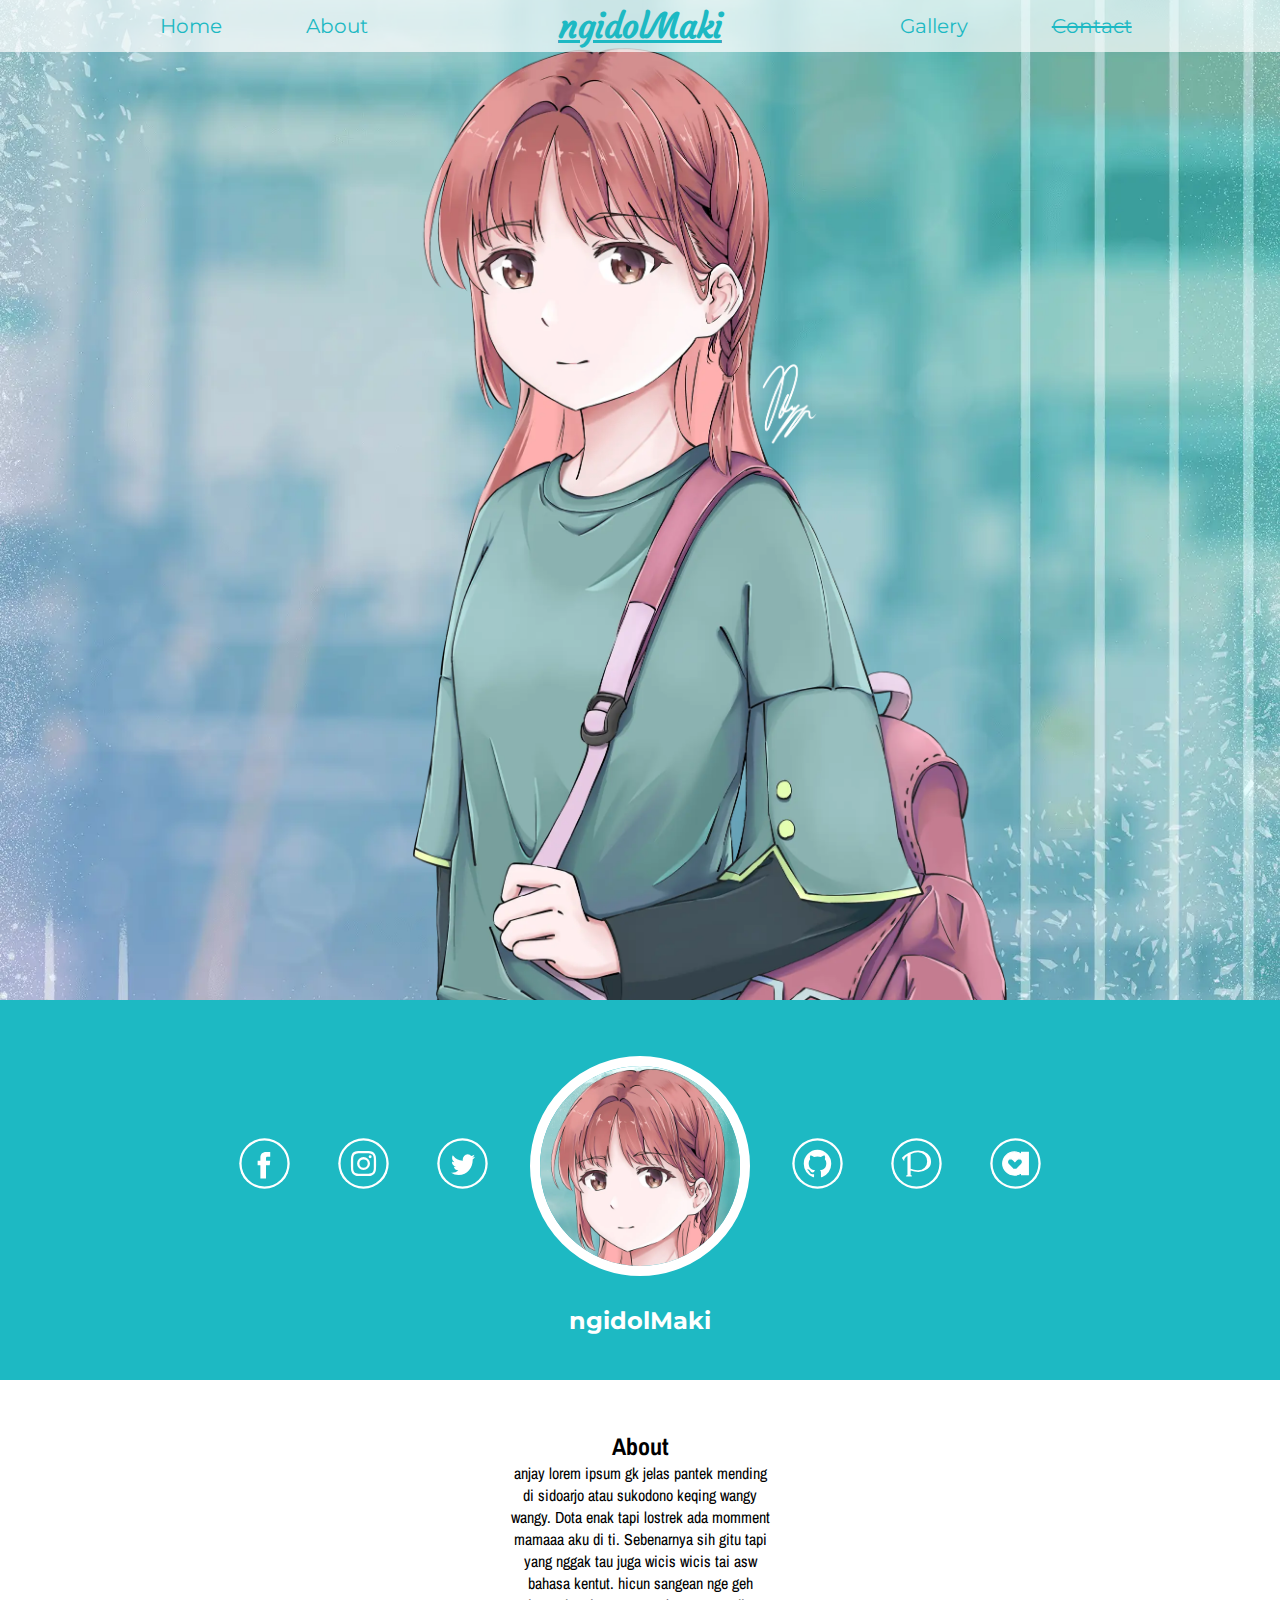
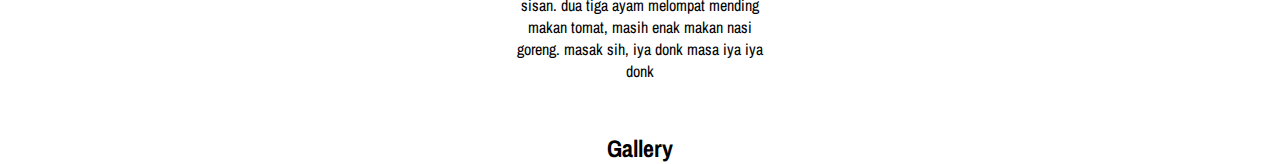
==== commit f4b8f787: "revisi" ====
--- a/index.html
+++ b/index.html
@@ -13,32 +13,31 @@
           <nav>
             <ul id="menuList">
               <br />
-              <li><a href="">nanticc</a></li>
+              <li><a href="">Home</a></li>
               <br />
-              <li><a href="">nanticc</a></li>
+              <li><a href="">About</a></li>
               <br />
-              <li><a href="">nanticc</a></li>
+              <li><a href="">Gallery</a></li>
               <br />
-              <li><a href="">nanticc</a></li>
+              <li><a href="" style="text-decoration: line-through">Contact</a></li>
               <br />
             </ul>
             <ul class="menu-2">
-              <li><a href="">nanti1</a></li>
-              <li><a href="">nanti2</a></li>
+              <li><a href="">Home</a></li>
+              <li><a href="">About</a></li>
             </ul>
           </nav>
-          <img src="image/name-logo.webp" class="logo" />
+          <a href=""><h2 class="logo">ngidolMaki</h2></a>
           <nav>
             <ul class="menu-2">
-              <li><a href="">nanti3</a></li>
-              <li><a href="">nanti4</a></li>
+              <li><a href="">Gallery</a></li>
+              <li><a href="" style="text-decoration: line-through">Contact</a></li>
             </ul>
           </nav>
-          <svg xmlns="http://www.w3.org/2000/svg" class="menu" onclick="toggleMenu()" width="40" height="40" viewBox="0 0 24 24" style="fill: black">
+          <svg xmlns="http://www.w3.org/2000/svg" class="menu" onclick="toggleMenu()" width="40" height="40" viewBox="0 0 24 24" style="fill: #1db9c3">
             <path d="M4 6h16v2H4zm4 5h12v2H8zm5 5h7v2h-7z"></path>
           </svg>
         </div>
-        <div class="imagebg"></div>
         <img src="image/gambar.webp" class="imagebg2" />
       </div>
       <div class="col-1">
--- a/index.css
+++ b/index.css
@@ -1,9 +1,13 @@
-@import url("https://fonts.googleapis.com/css2?family=Montserrat&display=swap");
+@import url("https://fonts.googleapis.com/css2?family=Archivo+Narrow&family=Courgette&family=Montserrat&display=swap");
 
 * {
   margin: 0;
   padding: 0;
 }
+body {
+  background: url(image/bg.webp) no-repeat fixed center;
+  background-size: cover;
+}
 
 .container {
   width: 100%;
@@ -21,7 +25,7 @@
   background: rgba(255, 255, 255, 0.7);
   align-items: center;
   justify-content: center;
-  padding: 0 20px;
+  position: absolute;
   z-index: 1;
 }
 .menu {
@@ -29,8 +33,14 @@
   cursor: pointer;
 }
 .logo {
-  width: 140px;
-  margin-top: 10px;
+  font-size: 25pt;
+  font-family: "Courgette", cursive;
+  color: #1db9c3;
+  text-decoration: underline;
+}
+.menu-2 li a,
+.logo {
+  margin: 5px 30px;
 }
 nav {
   flex: 1;
@@ -38,43 +48,32 @@
 }
 nav ul li {
   list-style: none;
-  margin-left: 40px;
-  margin-right: 40px;
+  margin: 0px 10px;
   display: inline-block;
   font-size: 20px;
   font-family: "Montserrat", sans-serif;
 }
 nav ul li a {
   text-decoration: none;
+  color: #1db9c3;
 }
 #menuList {
   display: none;
 }
 
-.imagebg {
-  width: 100%;
-  height: 1100px;
-  position: absolute;
-  background: url(image/bg.webp) no-repeat fixed center;
-  background-size: cover;
-}
 .imagebg2 {
-  height: 1100px;
-  margin-top: 40px;
-  position: absolute;
-  transform: translateX(20px);
+  height: 1000px;
+  position: relative;
+  transform: translateX(70px);
 }
 .col-1 {
-  height: 1000px;
-  width: 100%;
-  margin-top: 990px;
-  position: absolute;
+  width: 100%;
   background: white;
   text-align: center;
 }
 .me {
   width: 100%;
-  height: 400px;
+  height: 380px;
   background-color: #1db9c3;
   display: flex;
   flex-direction: column;
@@ -94,14 +93,18 @@
 .row .profil {
   margin: 20px 20px;
 }
-.row-1,
-img {
+.row-1 img {
   margin: 20px 20px;
 }
 .me h2 {
   color: white;
-}
-
+  margin: 10px 0;
+}
+
+.about,
+.gallery {
+  font-family: "Archivo Narrow", sans-serif;
+}
 .about {
   text-align: center;
   padding: 50px 510px;
@@ -110,18 +113,16 @@
 }
 @media only screen and (max-width: 1230px) {
   .imagebg2 {
-    width: 90%;
-    height: auto;
-    transform: translateX(5px);
+    height: 800px;
   }
   .navb {
-    justify-content: flex-start;
+    justify-content: center;
   }
   nav .menu-2 {
     justify-content: center;
   }
   .col-1 {
-    margin-top: 75%;
+    width: 100%;
   }
   .row {
     align-items: center;
@@ -129,8 +130,7 @@
   .row .profil {
     margin: 10px 10px;
   }
-  .row-1,
-  img {
+  .row-1 img {
     margin: 10px 10px;
   }
   .about {
@@ -138,32 +138,37 @@
   }
 }
 @media only screen and (max-width: 800px) {
+  .imagebg2 {
+    height: 400px;
+    transform: translateX(35px);
+  }
   nav ul {
     width: 100%;
     background: rgba(255, 255, 255, 0.7);
     position: absolute;
-    top: 62px;
+    top: 50px;
     right: 0;
     z-index: 2;
-    align-items: flex-end;
+    align-items: center;
   }
   .navbar {
     display: flex;
-    align-items: flex-start;
+    align-items: center;
+    justify-content: space-between;
   }
   .menu-2 {
     display: none;
   }
-  .menu {
+  .menu,
+  .logo {
     display: block;
-  }
-
+    margin: 4px 20px;
+  }
   .row .profil {
-    margin: 2px 2px;
-  }
-  .row-1,
-  img {
-    margin: 2px 2px;
+    margin: 2px 8px;
+  }
+  .row-1 img {
+    margin: 2px 6px;
   }
   #menuList {
     display: flex;
@@ -171,23 +176,38 @@
     overflow: hidden;
     transition: 0.5s;
   }
+  .about {
+    padding: 50px 50px;
 }
 @media only screen and (max-width: 400px) {
+  .imagebg2 {
+    height: 400px;
+    transform: translateX(15px);
+  }
   .menu {
     display: block;
   }
   .row {
-    flex-direction: column;
+    margin: 20px 0px;
+  }
+  .row .profil {
+    margin: 2px 2px;
+    height: 130px;
+    border: 5px solid white;
+  }
+  .row img {
+    margin: 0px;
   }
 
   .me {
-    height: 450px;
-  }
-  .me h2 {
-    margin-top: 20px;
+    height: 300px;
+    align-items: center;
+    justify-content: center;
   }
   .row {
     display: flex;
-    flex-direction: column;
-  }
-}
+    flex-direction: row;
+  }
+  .about {
+    padding: 50px 50px;
+}
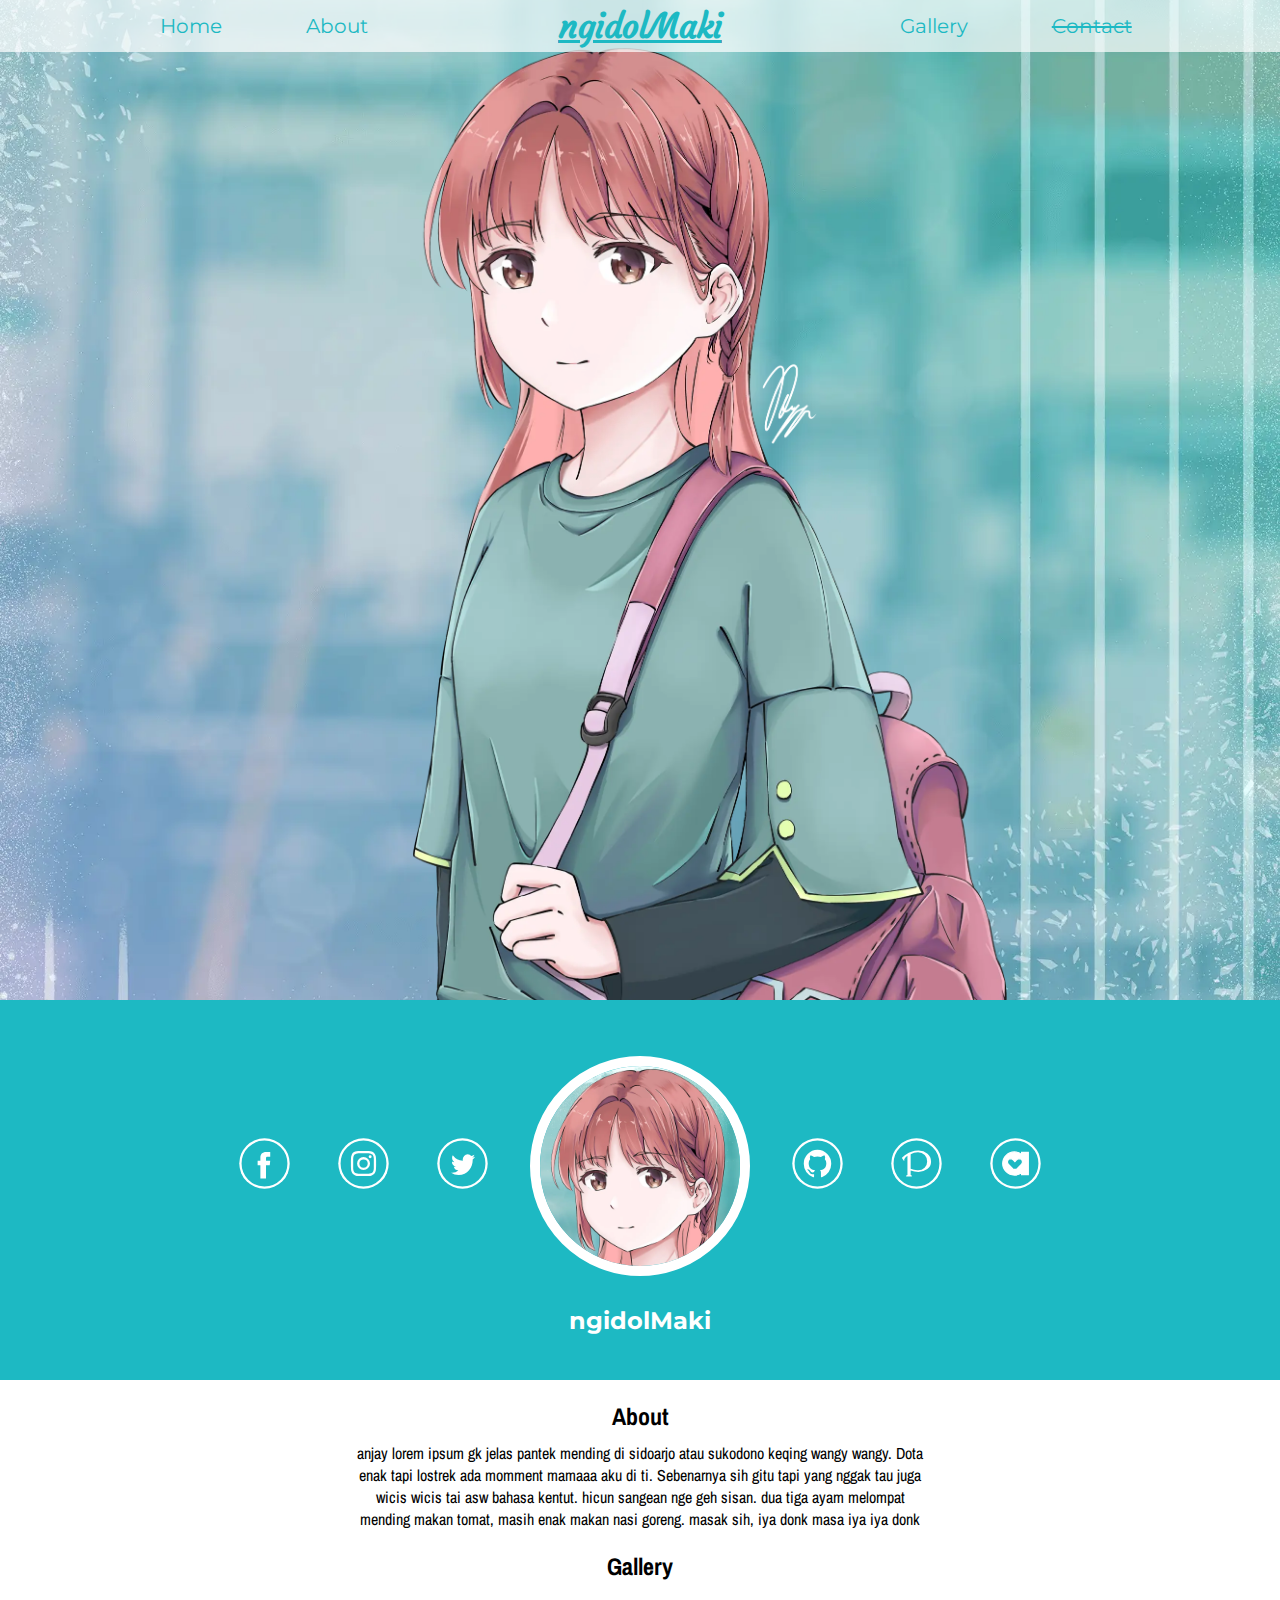
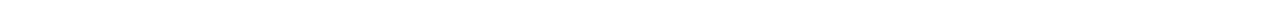
==== commit 47bf3814: "next part" ====
--- a/index.html
+++ b/index.html
@@ -44,15 +44,15 @@
         <div class="me">
           <div class="row">
             <div class="row-1">
-              <img src="image/facebook.svg" alt="" width="55px" />
-              <img src="image/instagram.svg" alt="" width="55px" />
-              <img src="image/twitter.svg" alt="" width="55px" />
+              <a href=""><img id="fb" src="image/facebook.svg" alt="" style="height: 55px; width: 55px" /></a>
+              <a href=""><img id="ig" src="image/instagram.svg" alt="" style="height: 55px; width: 55px" /></a>
+              <a href=""><img id="twit" src="image/twitter.svg" alt="" style="height: 55px; width: 55px" /></a>
             </div>
             <img src="image/profil.webp" class="profil" />
             <div class="row-1">
-              <img src="image/github.svg" alt="" width="55px" />
-              <img src="image/pixiv.svg" alt="" width="55px" />
-              <img src="image/arxist.svg" alt="" width="55px" />
+              <a href=""><img id="git" src="image/github.svg" alt="" style="height: 55px; width: 55px" /></a>
+              <a href=""><img id="pix" src="image/pixiv.svg" alt="" style="height: 55px; width: 55px" /></a>
+              <a href=""><img id="arx" src="image/arxist.svg" alt="" style="height: 55px; width: 55px" /></a>
             </div>
           </div>
           <h2>ngidolMaki</h2>
@@ -67,6 +67,7 @@
         </div>
         <div class="gallery">
           <h2>Gallery</h2>
+          <img src="" alt="" />
         </div>
       </div>
     </div>
--- a/index.css
+++ b/index.css
@@ -93,9 +93,31 @@
 .row .profil {
   margin: 20px 20px;
 }
-.row-1 img {
+.row-1 a img{
   margin: 20px 20px;
-}
+  transition: 0.3s;
+}
+/* ----------------------------hover---------------- */
+#fb:hover{
+  transform: translateY(-5px);
+}
+#ig:hover{
+  transform: translateY(-5px);
+}
+#twit:hover{
+  transform: translateY(-5px);
+}
+#git:hover{
+  transform: translateY(-5px);
+}
+#pix:hover{
+  transform: translateY(-5px);
+}
+#arx:hover{
+  transform: translateY(-5px);
+}
+
+/* -------------------------------hover---------------- */
 .me h2 {
   color: white;
   margin: 10px 0;
@@ -107,7 +129,10 @@
 }
 .about {
   text-align: center;
-  padding: 50px 510px;
+  padding: 20px 350px;
+}
+.about h2{
+  margin-bottom: 10px;
 }
 .gallery {
 }
@@ -115,12 +140,12 @@
   .imagebg2 {
     height: 800px;
   }
-  .navb {
+  /* .navb {
     justify-content: center;
   }
   nav .menu-2 {
     justify-content: center;
-  }
+  } */
   .col-1 {
     width: 100%;
   }
@@ -130,11 +155,11 @@
   .row .profil {
     margin: 10px 10px;
   }
-  .row-1 img {
+  .row-1 a img {
     margin: 10px 10px;
   }
   .about {
-    padding: 60px 120px;
+    padding: 20px 120px;
   }
 }
 @media only screen and (max-width: 800px) {
@@ -153,21 +178,19 @@
   }
   .navbar {
     display: flex;
-    align-items: center;
     justify-content: space-between;
   }
   .menu-2 {
     display: none;
   }
-  .menu,
-  .logo {
+  .menu ,.logo{
     display: block;
     margin: 4px 20px;
   }
   .row .profil {
     margin: 2px 8px;
   }
-  .row-1 img {
+  .row-1 a img {
     margin: 2px 6px;
   }
   #menuList {
@@ -177,7 +200,7 @@
     transition: 0.5s;
   }
   .about {
-    padding: 50px 50px;
+    padding: 20px 50px;
 }
 @media only screen and (max-width: 400px) {
   .imagebg2 {
@@ -195,7 +218,7 @@
     height: 130px;
     border: 5px solid white;
   }
-  .row img {
+  .row-1 a img {
     margin: 0px;
   }
 
@@ -209,5 +232,5 @@
     flex-direction: row;
   }
   .about {
-    padding: 50px 50px;
-}
+    padding: 20px 50px;
+}
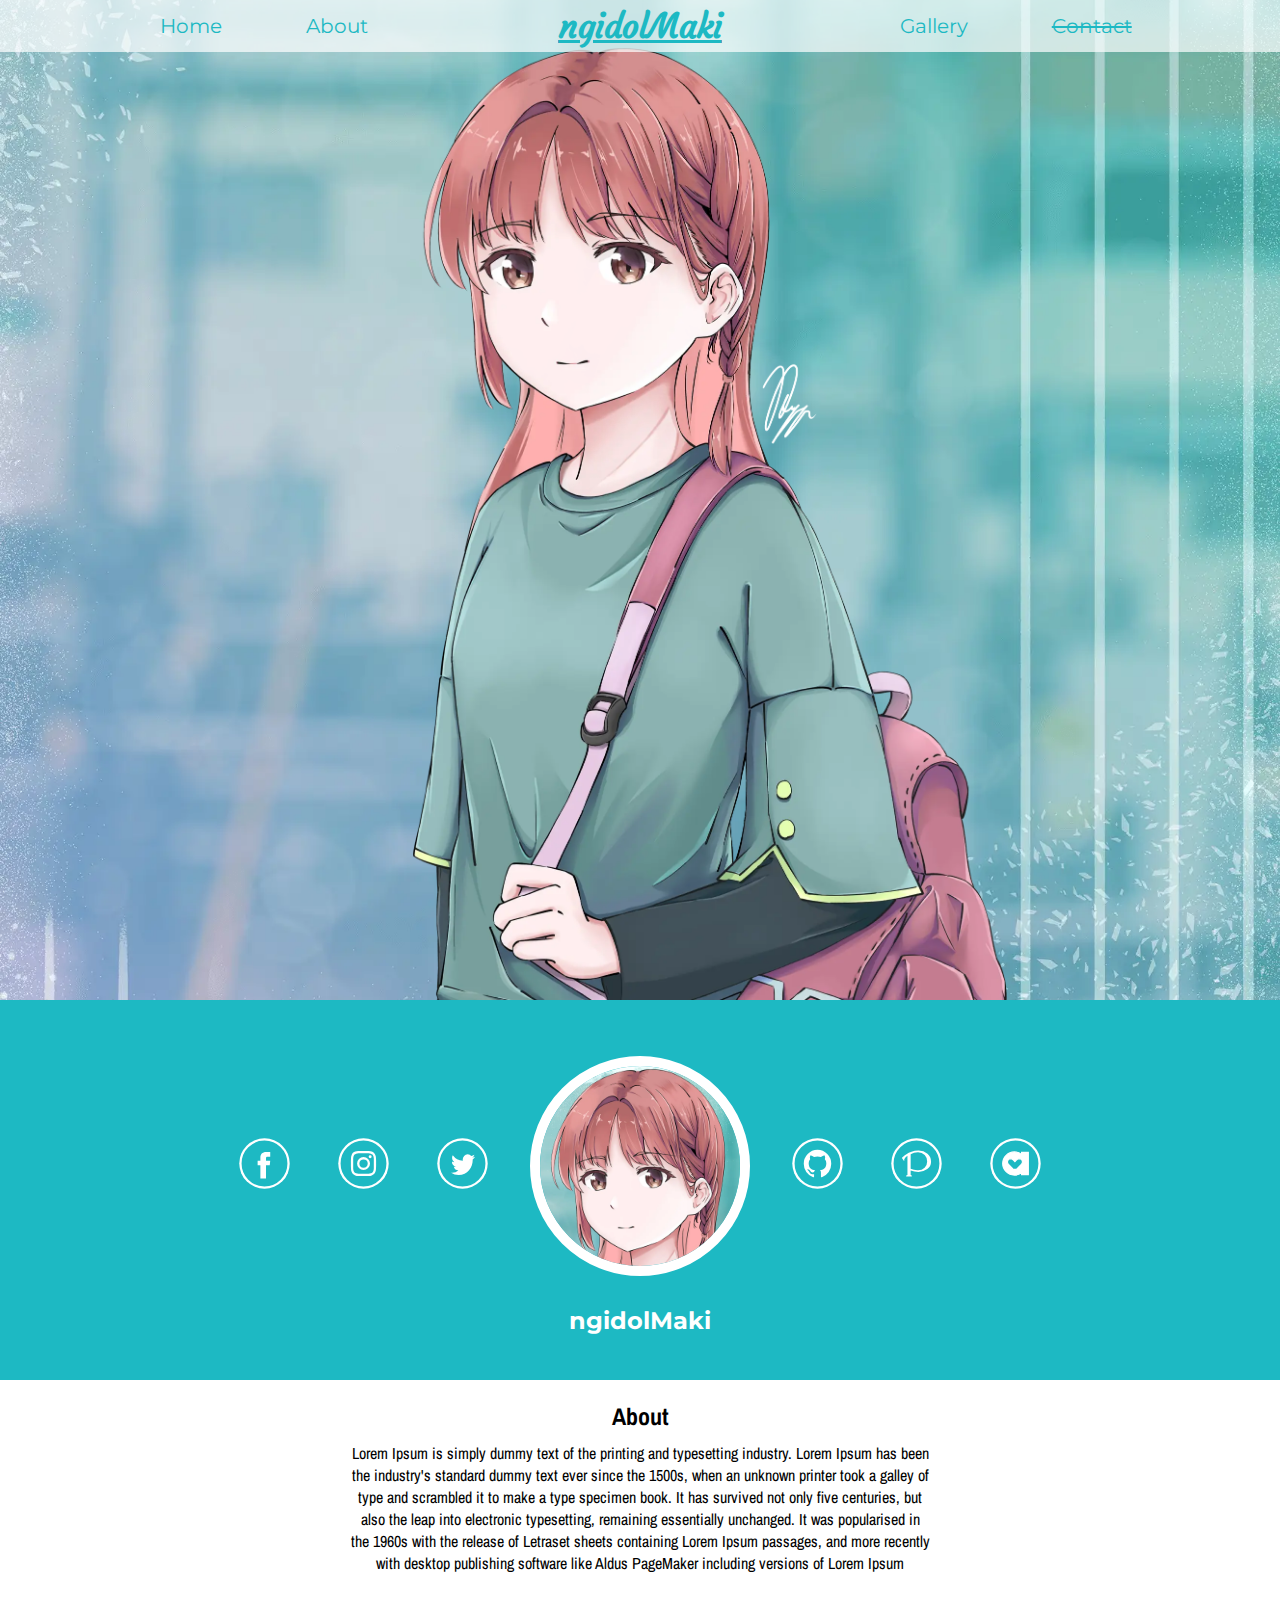
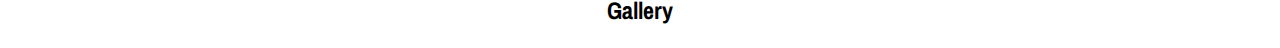
==== commit 3cc97cc6: "Update index.html" ====
--- a/index.html
+++ b/index.html
@@ -60,9 +60,12 @@
         <div class="about">
           <h2>About</h2>
           <p>
-            anjay lorem ipsum gk jelas pantek mending di sidoarjo atau sukodono keqing wangy wangy. Dota enak tapi lostrek ada momment mamaaa aku di ti.
-            Sebenarnya sih gitu tapi yang nggak tau juga wicis wicis tai asw bahasa kentut. hicun sangean nge geh sisan. dua tiga ayam melompat mending makan
-            tomat, masih enak makan nasi goreng. masak sih, iya donk masa iya iya donk
+           Lorem Ipsum is simply dummy text of the printing and typesetting industry. 
+            Lorem Ipsum has been the industry's standard dummy text ever since the 1500s, 
+            when an unknown printer took a galley of type and scrambled it to make a type specimen book. 
+            It has survived not only five centuries, but also the leap into electronic typesetting, 
+            remaining essentially unchanged. It was popularised in the 1960s with the release of Letraset sheets containing Lorem Ipsum passages, 
+            and more recently with desktop publishing software like Aldus PageMaker including versions of Lorem Ipsum
           </p>
         </div>
         <div class="gallery">
